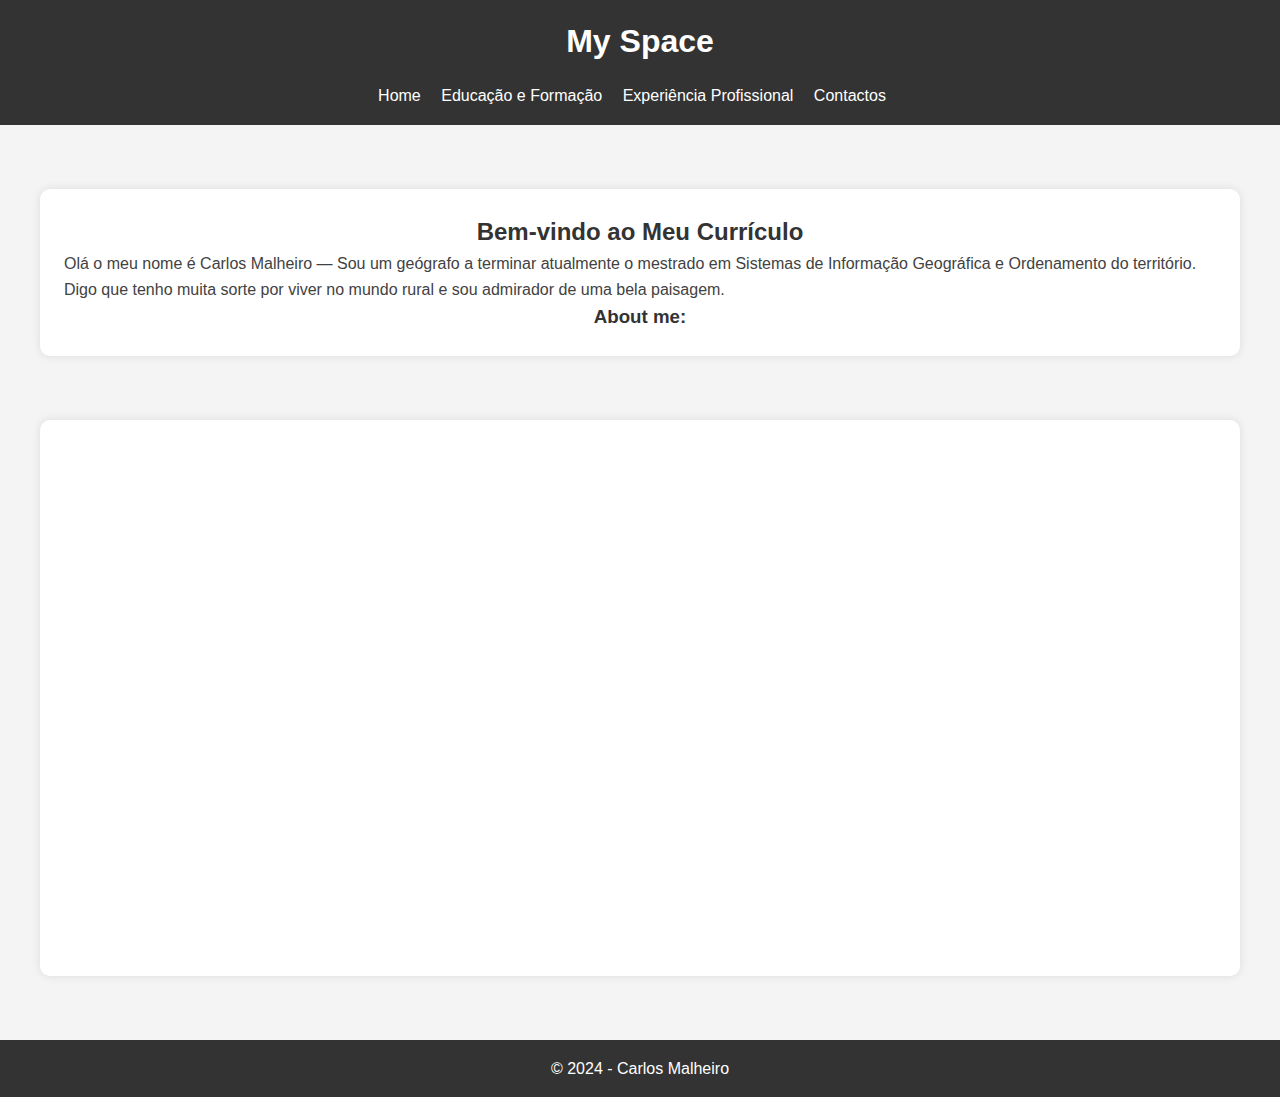
==== index.html @ 9d8168ad "Add files via upload" ====
<!DOCTYPE html>
<html lang="en">
<head>
    <meta charset="UTF-8">
    <meta name="viewport" content="width=device-width, initial-scale=1.0">
    <title>Currículo Vitae</title>
    <link rel="stylesheet" href="estilo.css">
</head>
<body>
    <header>
        <h1>My Space</h1>
        <nav>
            <ul>
                <li><a href="index.html">Home</a></li>
                <li><a href="educacao.html">Educação e Formação</a></li>
                <li><a href="experiencia.html">Experiência Profissional</a></li>
                <li><a href="contactos.html">Contactos</a></li>
            </ul>
        </nav>
    </header>
    
    <main>
        <section>
            <h2>Bem-vindo ao Meu Currículo</h2>
            <p>Olá o meu nome é Carlos Malheiro — Sou um geógrafo a terminar atualmente o mestrado em Sistemas de Informação Geográfica e Ordenamento do território.</p>
            <p>Digo que tenho muita sorte por viver no mundo rural e sou admirador de uma bela paisagem.</p>
            <h3>About me:</h3>
        </section>
    </main>
    <main>
        <iframe src="https://storymaps.arcgis.com/stories/337ad41922b14d6b8fbb41a0cf7aa99f?header" width="100%" height="500px" frameborder="0" allowfullscreen allow="geolocation"></iframe>
    </main>
    <footer>
        <p>&copy; 2024 - Carlos Malheiro</p>
    </footer>
</body>
</html>
---- estilo.css ----
* {
    margin: 0;
    padding: 0;
    box-sizing: border-box;
}

body {
    font-family: Verdana, Geneva, Tahoma, sans-serif;
    line-height: 1.6;
    background-color: #f4f4f4;
    color: #424242;
}

header {
    background: #333;
    color: #fff;
    padding: 1em 0;
    text-align: center;
}

header h1 {
    margin-bottom: 0.5em;
}

nav ul {
    list-style: none;
    padding: 0;
}

nav ul li {
    display: inline;
    margin-right: 1em;
}

nav ul li a {
    color: #fff;
    text-decoration: none;
}

nav ul li a:hover {
    text-decoration: underline;
}

main {
    max-width: 1200px;
    margin: 4em auto;
    padding: 1.5em;
    background: #fff;
    border-radius: 10px;
    box-shadow: 0 0 10px rgba(0, 0, 0, 0.1);
}

h2 {
    color: #333;
    margin-bottom: 0.5;
    text-align: center;
}
h3 {
    color: #333;
    margin-bottom: 0.5;
    text-align: center;
}

footer {
    background: #333;
    color: #fff;
    text-align: center;
    padding: 1em ;
    margin-top: 2em;
}

/* ---- */ 
form {
    display: flex;
    flex-direction: column;
}

label {
    margin-top: 1em;
}

input, textarea {
    padding: 0.5em;
    border: 1px solid #ccc;
    border-radius: 5px;
    width: 100%;
    max-width: 1200px;
}

button {
    margin-top: 1em;
    padding: 0.7em;
    border: none;
    background-color: #333;
    color: #fff;
    border-radius: 5px;
    cursor: pointer;
}

button:hover {
    background-color: #555;
}


ul li a {
    color: #007acc;
    text-decoration: none;
}

ul li a:hover {
    text-decoration: underline;
}
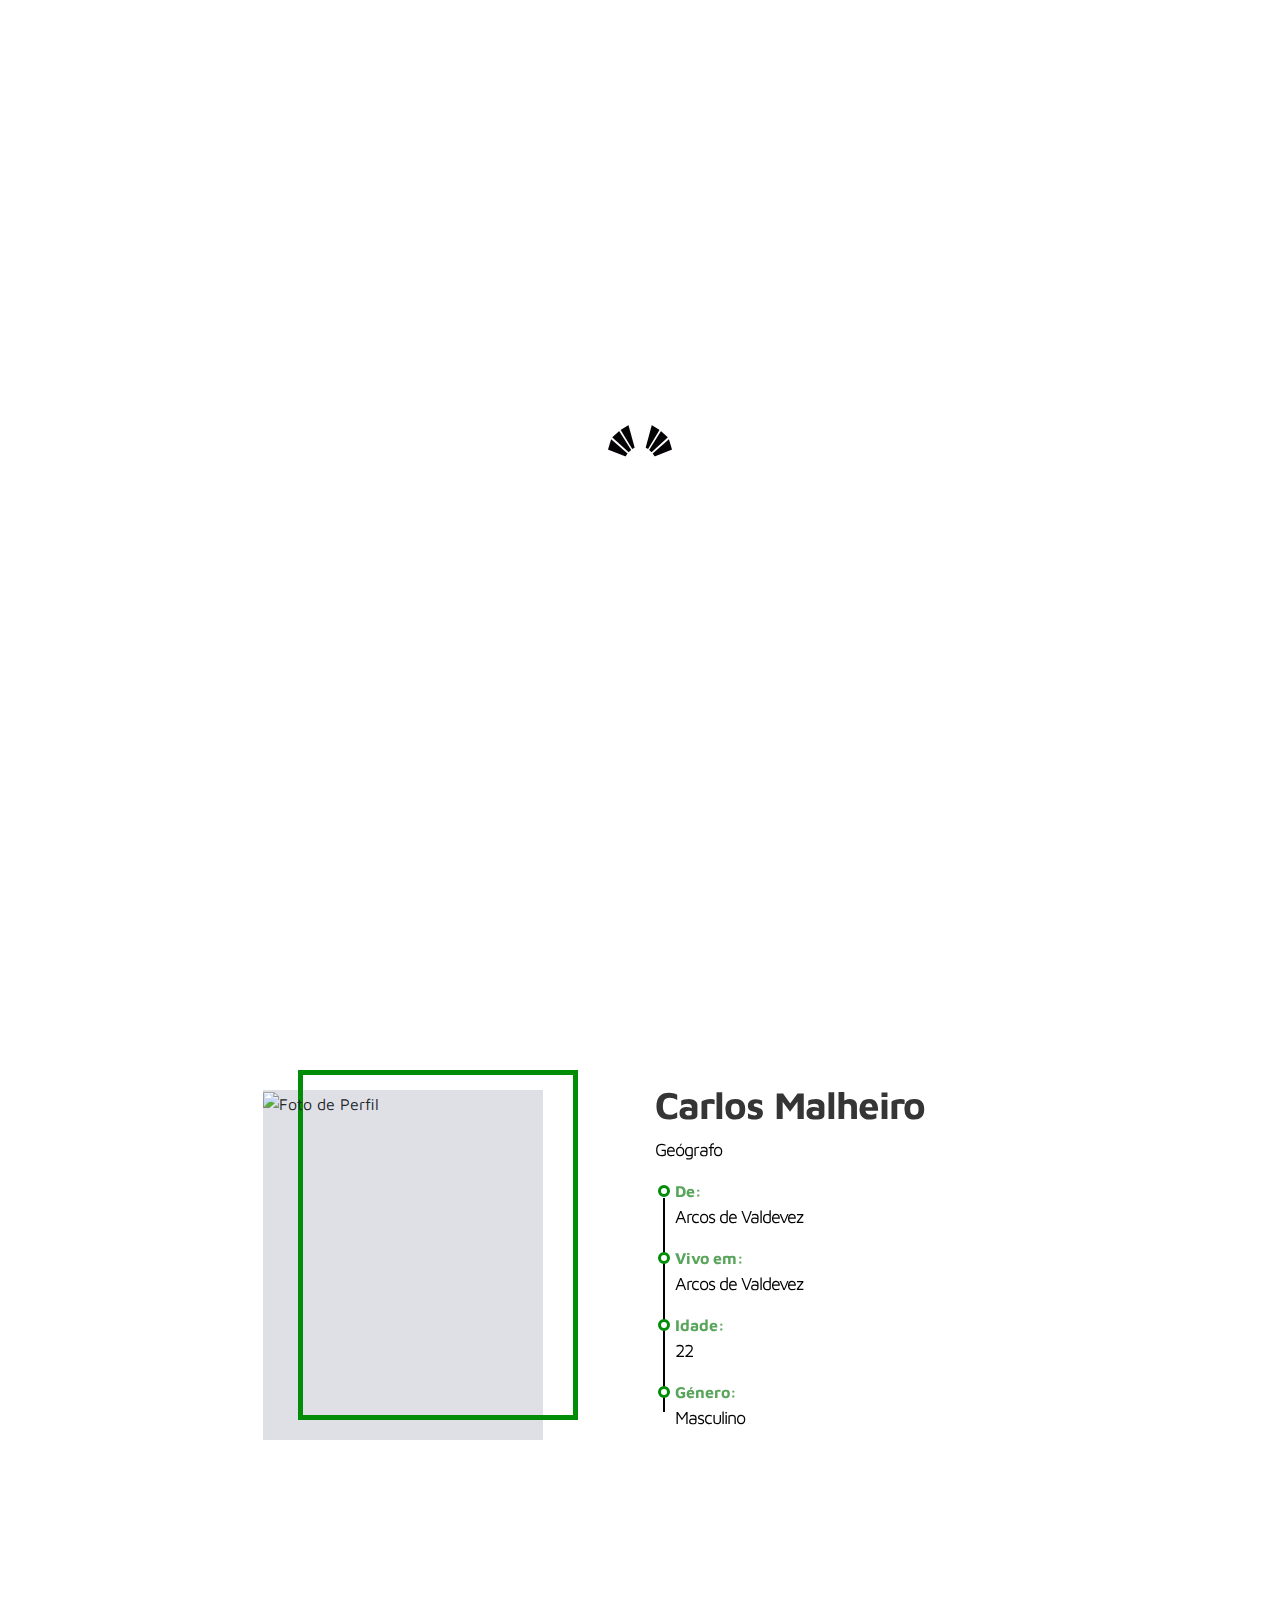
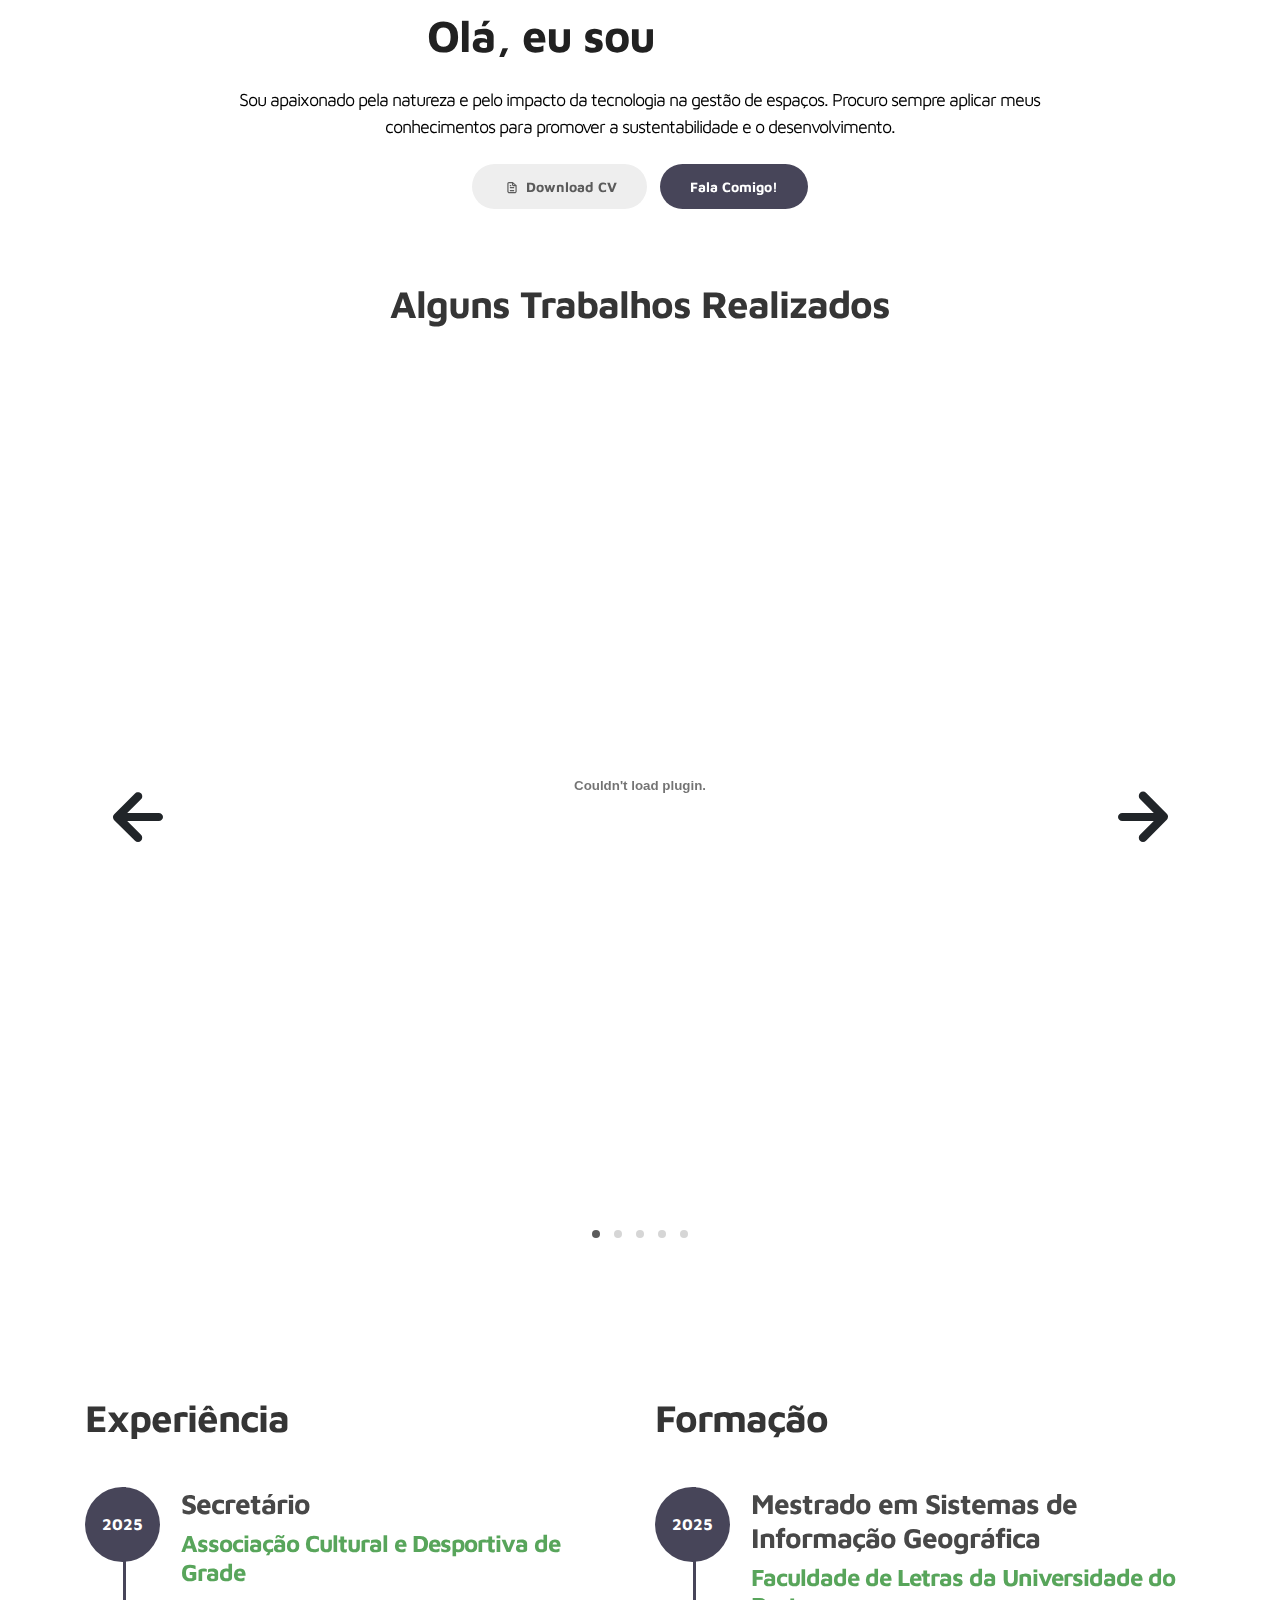
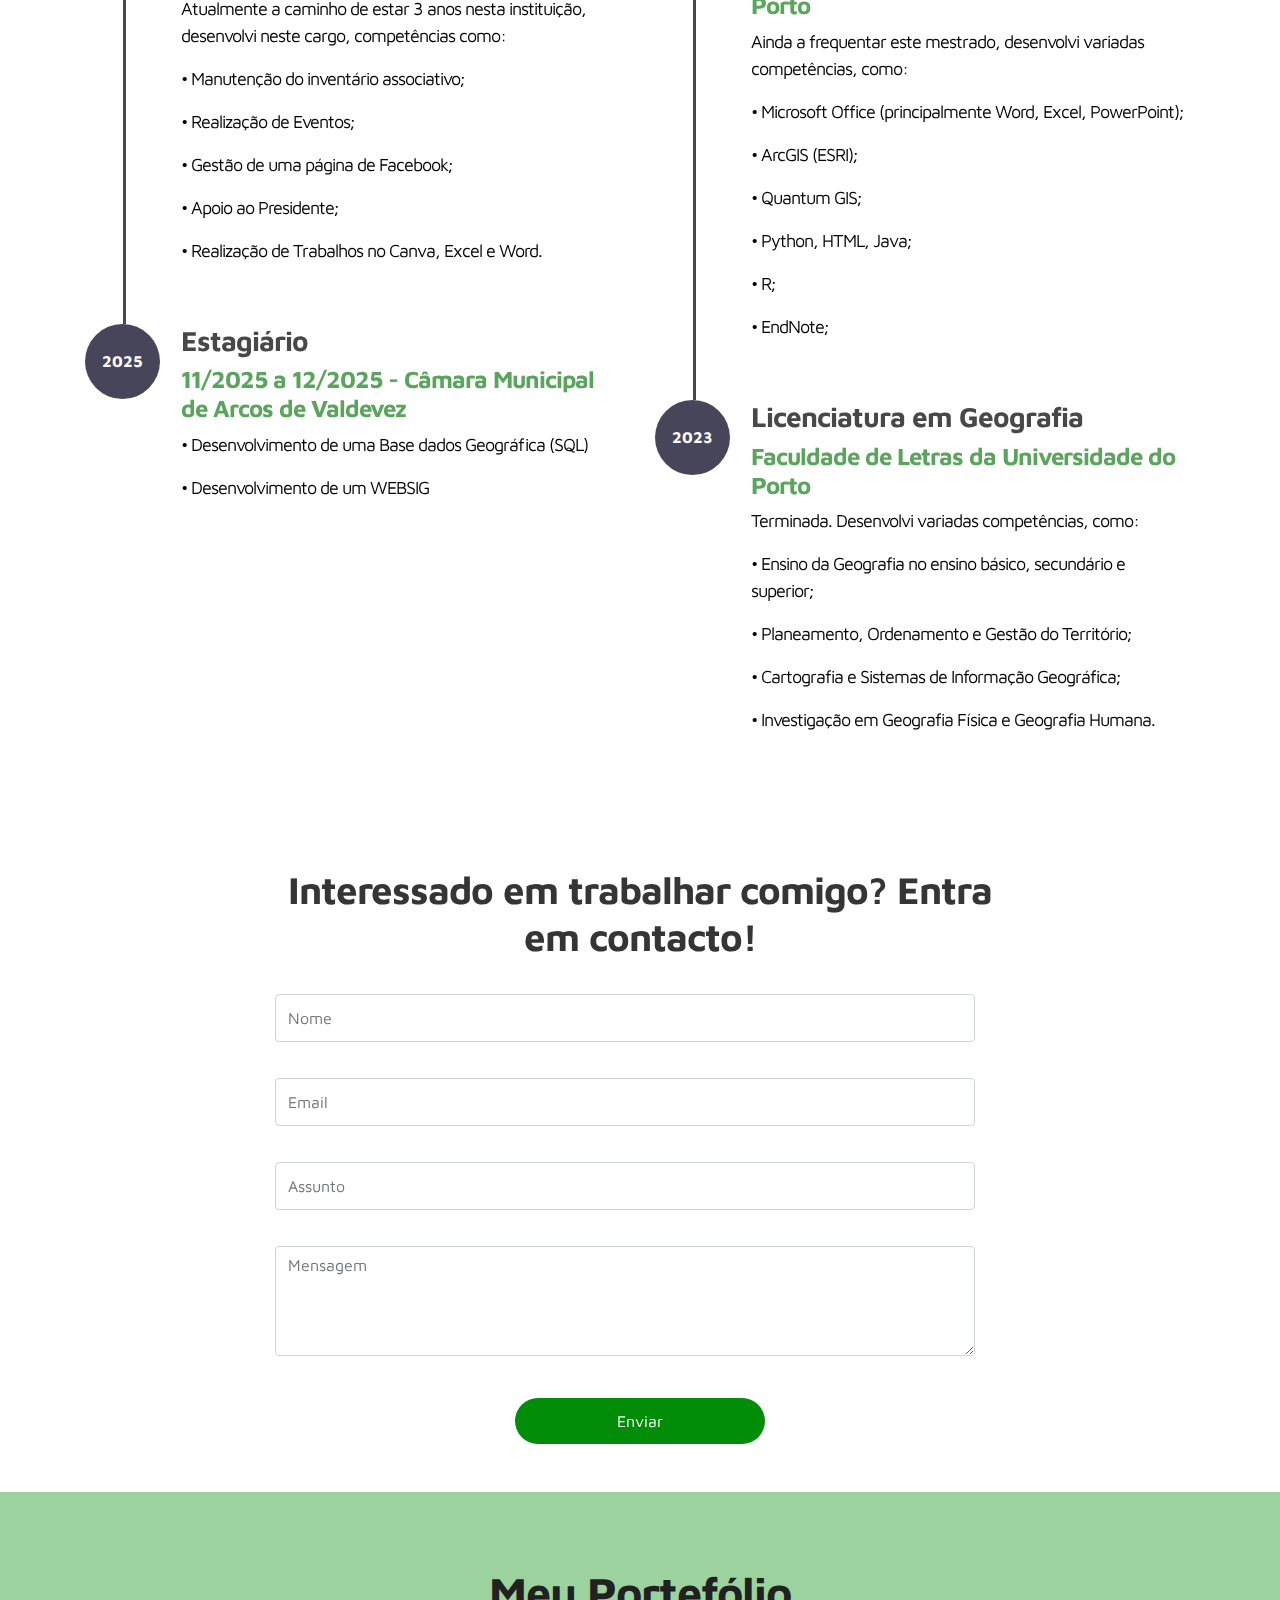
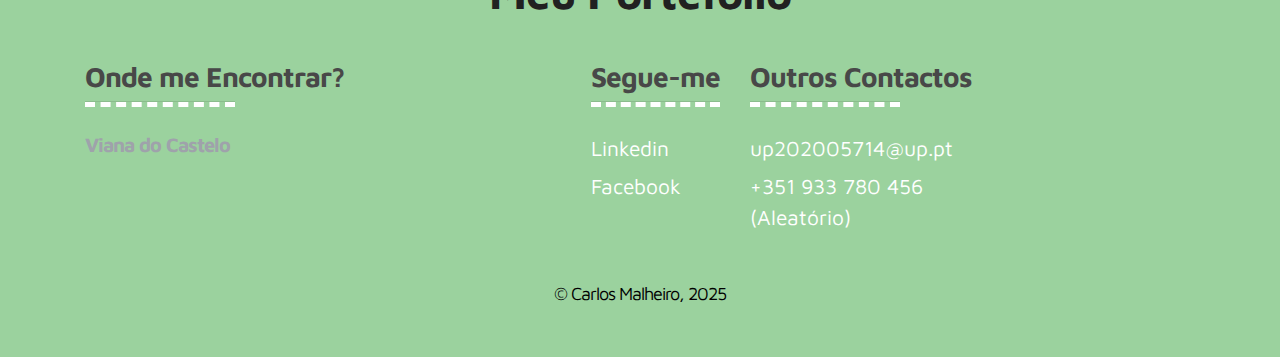
==== commit 20d97cdb: "Add files via upload" ====
--- a/index.html
+++ b/index.html
@@ -1,37 +1,346 @@
-<!DOCTYPE html>
+<!doctype html>
 <html lang="en">
-<head>
-    <meta charset="UTF-8">
-    <meta name="viewport" content="width=device-width, initial-scale=1.0">
-    <title>Currículo Vitae</title>
-    <link rel="stylesheet" href="estilo.css">
-</head>
-<body>
-    <header>
-        <h1>My Space</h1>
-        <nav>
-            <ul>
-                <li><a href="index.html">Home</a></li>
-                <li><a href="educacao.html">Educação e Formação</a></li>
-                <li><a href="experiencia.html">Experiência Profissional</a></li>
-                <li><a href="contactos.html">Contactos</a></li>
-            </ul>
-        </nav>
-    </header>
+  <head>
+    <meta charset="utf-8">
+    <meta name="viewport" content="width=device-width, initial-scale=1, shrink-to-fit=no">
+    <meta name="description" content="">
+    <meta name="author" content="">
+
+    <title>My Portefolio</title>
+
+    <link rel="stylesheet" href="css/bootstrap.min.css">
+    <link rel="stylesheet" href="css/unicons.css">
+    <link rel="stylesheet" href="css/owl.carousel.min.css">
+    <link rel="stylesheet" href="css/owl.theme.default.min.css">
+
+    <!--Principal -->
+    <link rel="stylesheet" href="css/Template.css">
+    <script src="js/page.loader.js"></script>
     
-    <main>
-        <section>
-            <h2>Bem-vindo ao Meu Currículo</h2>
-            <p>Olá o meu nome é Carlos Malheiro — Sou um geógrafo a terminar atualmente o mestrado em Sistemas de Informação Geográfica e Ordenamento do território.</p>
-            <p>Digo que tenho muita sorte por viver no mundo rural e sou admirador de uma bela paisagem.</p>
-            <h3>About me:</h3>
-        </section>
-    </main>
-    <main>
-        <iframe src="https://storymaps.arcgis.com/stories/337ad41922b14d6b8fbb41a0cf7aa99f?header" width="100%" height="500px" frameborder="0" allowfullscreen allow="geolocation"></iframe>
-    </main>
-    <footer>
-        <p>&copy; 2024 - Carlos Malheiro</p>
-    </footer>
-</body>
-</html>
+  </head>
+  
+  <body>
+    <div class="page-loader"></div>
+    <div class="body">
+    <!-- MENU -->
+     <nav class="navbar navbar-expand-sm navbar-light">
+        <div class="container">
+
+            <button class="navbar-toggler" type="button" data-toggle="collapse" data-target="#navbarNav" aria-controls="navbarNav" aria-expanded="false"
+                aria-label="Toggle navigation">
+                <span class="navbar-toggler-icon"></span>
+                <span class="navbar-toggler-icon"></span>
+                <span class="navbar-toggler-icon"></span>
+            </button>
+
+            <div class="collapse navbar-collapse" id="navbarNav">
+                <ul class="navbar-nav mx-auto">
+
+                    <li class="nav-item">
+                        <a href="#home" class="nav-link"><span data-hover="Home">Início</span></a>
+                    </li>
+                    <li class="nav-item">
+                      <a href="#about" class="nav-link"><span data-hover="About Me">Sobre Mim</span></a>
+                  </li>
+                    <li class ="nav-item">
+                      <a href="story.html" class="nav-link"><span data-hover="My story">Minha História</span></a>
+                    </li>
+                    <li class="nav-item">
+                        <a href="#project" class="nav-link"><span data-hover="Projects">Projetos</span></a>
+                    </li>
+                    <li class="nav-item">
+                        <a href="#resume" class="nav-link"><span data-hover="Experience & Skills">Experiência e Educação</span></a>
+                    </li>
+                    <li class="nav-item">
+                        <a href="#contact" class="nav-link"><span data-hover="Contacts">Contactos</span></a>
+                    </li>
+                    <li class="nav-item">
+                      <a href="projeto/projeto.html" class="nav-link"><span data-hover="Main Project">Projeto Principal</span></a>
+                  </li>
+                </ul>
+
+                <ul class="navbar-nav ml-lg-auto">
+                    <div class="ml-lg-4">
+                      <div class="color-mode d-lg-flex justify-content-center align-items-center">
+                        <i class="color-mode-icon"></i>
+                        
+                      </div>
+                    </div>
+                </ul>
+            </div>
+        </div>
+    </nav>
+   <section class="vg-page page-home d-flex align-items-center justify-content-center" id="home" style="background-image: url('images/project/IMG_7563.JPG'); background-size: cover; background-position: center; height: 100vh;">
+      <div class="text-center text-white">
+          <h4 class="fw-light mb-4 wow fadeInUp" style="font-size: 50px; color: #fff;" data-wow-delay="0.4s">Bem-Vindo ao Meu Portefólio</h4>
+              <a href="#about" class="scroll-down">
+                  <i class="ti-mouse text-white"></i>
+                  <span class="text-white"><small-text>Desliza para baixo</small-text></span>
+              </a>
+          </div>
+      </div>
+  
+   </section>  
+    <section class="vg-page page-about full-screen d-flex align-items-center justify-content-center" id="about">
+      <div class="container py-5">
+          <div class="row justify-content-center align-items-center mb-4"> 
+              <div class="col-lg-5 col-md-6 col-12 d-flex align-items-center justify-content-center">
+                  <div class="img-place wow zoomIn">
+                      <img src="images/project/me.jpg" alt="Foto de Perfil" class="img-fluid">
+                  </div>
+              </div>
+              <div class="col-lg-5 col-md-6 col-12 d-flex align-items-center justify-content-start"> 
+                  <div class="caption wow fadeInRight">
+                      <h2>Carlos Malheiro</h2>
+                      <p class="fg-theme fw-medium">Geógrafo</p>
+                      <ul class="theme-list list-unstyled">
+                          <li class="fg-dark"><b>De:</b><p>Arcos de Valdevez</p></li>
+                          <li class="fg-dark"><b>Vivo em:</b> <P>Arcos de Valdevez</P></li>
+                          <li class="fg-dark"><b>Idade:</b> <p>22</p></li>
+                          <li class="fg-dark"><b>Género:</b> <p>Masculino</p></li>
+                      </ul>
+                  </div>
+              </div>
+          </div>
+    </section>
+    <section class="vg-page page-about d-flex align-items-center justify-content-center" id="about">
+          <div class="row justify-content-center text-center mb-4"> 
+              <div class="col-lg-8 col-md-10 col-12">
+                  <div class="about-text">
+                      <h1 class="animated animated-text">
+                          <span class="mr-2">Olá, eu sou</span>
+                          <div class="animated-info">
+                              <span class="animated-item">Geógrafo</span>
+                              <span class="animated-item">Secretário</span>
+                              <span class="animated-item">Aluno MSIGOT</span>
+                          </div>
+                      </h1>
+                      <p>Sou apaixonado pela natureza e pelo impacto da tecnologia na gestão de espaços. Procuro sempre aplicar meus conhecimentos para promover a sustentabilidade e o desenvolvimento.</p>
+                      <div class="custom-btn-group mt-4">
+                          <a href="/pdf/CV - Carlos Malheiro.pdf" class="btn mr-lg-2 custom-btn"><i class='uil uil-file-alt'></i> Download CV</a>
+                          <a href="#contact" class="btn custom-btn custom-btn-bg custom-btn-link">Fala Comigo!</a>
+                      </div>
+                  </div>
+              </div>
+          </div>
+      </div>
+  </section>
+  
+
+    <!-- PROJECTS -->
+    <section class="project py-5" id="project">
+        <div class="container">
+                
+                <div class="row">
+                  <div class="col-lg-11 text-center mx-auto col-12">
+
+                      <div class="col-lg-8 mx-auto">
+                        <h2>Alguns Trabalhos Realizados</h2>
+                      </div>
+
+                      <div class="owl-carousel owl-theme">
+                        <div class="item">
+                          <div class="project-info">
+                            <embed src="/pdf/Poster-IPOT.pdf" type="application/pdf" style="width:100%; height: 100vh">
+                          </div>
+                        </div>
+
+                        <div class="item">
+                          <div class="project-info">
+                            <embed src="/pdf/Relatório-DRAOT.pdf" type="application/pdf" style="width:100%; height: 100vh">
+                            </div>
+                        </div>
+
+                        <div class="item">
+                          <div class="project-info">
+                            <embed src="/pdf/Relatório_SP_Carlos Malheiro.pdf" type="application/pdf" style="width:100%; height: 100vh">
+                            </div>
+                        </div>
+
+                        <div class="item">
+                          <div class="project-info">
+                            <embed src="/pdf/Poster Jornadas.pdf" type="application/pdf" style="width:100%; height: 100vh">
+                            </div>
+                        </div>
+
+                        <div class="item">
+                          <div class="project-info">
+                            <embed src="/pdf/Projeto Final- CSIG.pdf" type="application/pdf" style="width:100%; height: 100vh">
+                            </div>
+                        </div>
+                      </div>
+                  </div>
+                </div>
+        </div>
+    </section>
+
+    <!-- FEATURES -->
+    <section class="resume py-5 d-lg-flex justify-content-center align-items-center" id="resume">
+        <div class="container">
+            <div class="row">
+
+                <div class="col-lg-6 col-12">
+                  <h2 class="mb-4">Experiência</h2>
+
+                    <div class="timeline">
+                        <div class="timeline-wrapper">
+                             <div class="timeline-yr">
+                                  <span>2025</span>
+                             </div>
+                             <div class="timeline-info">
+                                  <h3><span>Secretário</span></h3>
+                                  <H4>Associação Cultural e Desportiva de Grade </H4>
+                                  <p>Atualmente a caminho de estar 3 anos nesta instituição, desenvolvi neste cargo, competências como:</p>
+                                  <ul>
+                                    <li><p>• Manutenção do inventário associativo;</p></li>
+                                    <li><p>• Realização de Eventos;</p></li>
+                                    <li><p>• Gestão de uma página de Facebook;</p></li>
+                                    <li><p>• Apoio ao Presidente;</p></li>
+                                    <li><p>• Realização de Trabalhos no Canva, Excel e Word.</p></li>
+                                 </ul>
+                            </div>
+                        </div>
+
+                        <div class="timeline-wrapper">
+                            <div class="timeline-yr">
+                                <span>2025</span>
+                            </div>
+                            <div class="timeline-info">
+                                <h3><span>Estagiário</span>
+                                  <H4>11/2025 a 12/2025 - Câmara Municipal de Arcos de Valdevez</H4>
+                                <ul>
+                                  <li><p>• Desenvolvimento de uma Base dados Geográﬁca (SQL)</p></li>
+                                  <li><p>• Desenvolvimento de um WEBSIG</p></li>
+                                </ul>
+                            </div>
+                        </div>
+                    </div>
+                </div>
+
+                <div class="col-lg-6 col-12">
+                  <h2 class="mb-4 mobile-mt-2">Formação</h2>
+
+                    <div class="timeline">
+                        <div class="timeline-wrapper">
+                             <div class="timeline-yr">
+                                  <span>2025</span>
+                             </div>
+                             <div class="timeline-info">
+                                  <h3><span>Mestrado em Sistemas de Informação Geográfica</span></h3>
+                                  <H4>Faculdade de Letras da Universidade do Porto</H4>
+                                  <p>Ainda a frequentar este mestrado, desenvolvi variadas competências, como:</p> 
+                                <ul>
+                                  <li><p>• Microsoft Office (principalmente Word, Excel, PowerPoint);</p></li>
+                                  <li><p>• ArcGIS (ESRI);</p></li>
+                                  <li><p>• Quantum GIS;</p></li>
+                                  <li><p>• Python, HTML, Java;</p></li>
+                                  <li><p>• R;</p></li>
+                                  <li><p>• EndNote;</p></li>
+                                </ul>
+                             </div>
+                        </div>
+
+                        <div class="timeline-wrapper">
+                            <div class="timeline-yr">
+                                <span>2023</span>
+                            </div>
+                            <div class="timeline-info">
+                                <h3><span>Licenciatura em Geografia</span></h3>
+                                <H4>Faculdade de Letras da Universidade do Porto</H4>
+                                <p>Terminada. Desenvolvi variadas competências, como:</p>
+                            <ul>
+                                <li><p>• Ensino da Geografia no ensino básico, secundário e superior;</p></li>
+                                <li><p>• Planeamento, Ordenamento e Gestão do Território;</p></li>
+                                <li><p>• Cartografia e Sistemas de Informação Geográfica;</p></li>
+                                <li><p>• Investigação em Geografia Física e Geografia Humana.</p></li>
+                            </ul>
+                          </div>
+                    </div>
+                </div>      
+            </div>
+        </div>
+    </section>
+
+ 
+<section class="contact py-5 d-flex justify-content-center align-items-center" id="contact">
+  <div class="container">
+      <div class="row justify-content-center"> <!-- Centraliza a linha -->
+          <div class="col-lg-8 col-md-10 col-12"> <!-- Define uma largura máxima -->
+              <div class="contact-form text-center"> <!-- Centraliza o texto -->
+                  <h2 class="mb-4">Interessado em trabalhar comigo? Entra em contacto!</h2>
+                  <form action="https://formspree.io/f/xpwzpjpv" method="POST">
+                      <div class="form-group">
+                          <input type="text" class="form-control" name="name" placeholder="Nome" id="name" required>
+                      </div>
+
+                      <div class="form-group">
+                          <input type="email" class="form-control" name="email" placeholder="Email" id="email" required>
+                      </div>
+
+                      <div class="form-group">
+                          <input type="text" class="form-control" name="subject" placeholder="Assunto" id="subject" required>
+                      </div>
+
+                      <div class="form-group">
+                          <textarea name="message" rows="4" class="form-control" id="message" placeholder="Mensagem" required></textarea>
+                      </div>
+
+                          <input type="submit" class="button" value="Enviar">
+                  </form>
+              </div>
+          </div>
+      </div>
+  </div>
+</section>
+  <div class="vg-footer">
+    <h1 class="text-center">Meu Portefólio</h1>
+      <div class="container">
+        <div class="row">
+          <div class="col-lg-4 py-3">
+            <div class="footer-info">
+              <h3>Onde me Encontrar?</h3>
+              <hr class="divider">
+              <h5>Viana do Castelo</h5>
+            </div>
+          </div>
+          <div class="col-md-6 col-lg-3 py-3">
+            <div class="float-lg-right">
+              <h3> Segue-me </h3>
+              <hr class= "divider">
+              <ul class="list-unstyled">
+                <li><a href="https://www.linkedin.com/in/carlos-malheiro-693996153/">Linkedin</a></li>
+                <li><a href="https://www.facebook.com/CMalheiro">Facebook</a></li>
+              </ul>
+            </div>
+          </div>
+          <div class="col-md-6 col-lg-3 py-3">
+            <div class="float-lg-right">
+              <h3>Outros Contactos</h3>
+              <hr class="divider">
+              <ul class="list-unstyled">
+                <li>up202005714@up.pt</li>
+                <li>+351 933 780 456 (Aleatório)</li>
+              </ul>
+            </div>
+          </div>
+        </div>
+           <div class="col-12">
+              <p class="text-center mb-0 mt-4"> &copy; Carlos Malheiro, 2025</p>
+           </div>
+          </div>
+        </div>
+       </div> 
+    </div>
+
+    <script src="js/jquery-3.3.1.min.js"></script>
+    <script src="js/popper.min.js"></script>
+    <script src="js/bootstrap.min.js"></script>
+    <script src="js/Headroom.js"></script>
+    <script src="js/jQuery.headroom.js"></script>
+    <script src="js/owl.carousel.min.js"></script>
+    <script src="js/smoothscroll.js"></script>
+    <script src="js/original.js"></script>
+    
+
+  </body>
+</html>--- a/css/unicons.css
+++ b/css/unicons.css
@@ -0,0 +1,1058 @@
+@font-face {
+  font-family: 'unicons';
+  src: url('../font/unicons.eot?42479262');
+  src: url('../font/unicons.eot?42479262#iefix') format('embedded-opentype'),
+       url('../font/unicons.woff2?42479262') format('woff2'),
+       url('../font/unicons.woff?42479262') format('woff'),
+       url('../font/unicons.ttf?42479262') format('truetype'),
+       url('../font/unicons.svg?42479262#unicons') format('svg');
+  font-weight: normal;
+  font-style: normal;
+}
+/* Chrome hack: SVG is rendered more smooth in Windozze. 100% magic, uncomment if you need it. */
+/* Note, that will break hinting! In other OS-es font will be not as sharp as it could be */
+/*
+@media screen and (-webkit-min-device-pixel-ratio:0) {
+  @font-face {
+    font-family: 'unicons';
+    src: url('../font/unicons.svg?42479262#unicons') format('svg');
+  }
+}
+*/
+ 
+ [class^="uil-"]:before, [class*=" uil-"]:before {
+  font-family: "unicons";
+  font-style: normal;
+  font-weight: normal;
+  speak: none;
+ 
+  display: inline-block;
+  text-decoration: inherit;
+  width: 1em;
+  margin-right: .2em;
+  text-align: center;
+  /* opacity: .8; */
+ 
+  /* For safety - reset parent styles, that can break glyph codes*/
+  font-variant: normal;
+  text-transform: none;
+ 
+  /* fix buttons height, for twitter bootstrap */
+  line-height: 1em;
+ 
+  /* Animation center compensation - margins should be symmetric */
+  /* remove if not needed */
+  margin-left: .2em;
+ 
+  /* you can be more comfortable with increased icons size */
+  /* font-size: 120%; */
+ 
+  /* Font smoothing. That was taken from TWBS */
+  -webkit-font-smoothing: antialiased;
+  -moz-osx-font-smoothing: grayscale;
+ 
+  /* Uncomment for 3D effect */
+  /* text-shadow: 1px 1px 1px rgba(127, 127, 127, 0.3); */
+}
+ 
+.uil-abacus:before { content: '\e800'; } /* '' */
+.uil-accessible-icon-alt:before { content: '\e801'; } /* '' */
+.uil-adjust-alt:before { content: '\e802'; } /* '' */
+.uil-adjust-circle:before { content: '\e803'; } /* '' */
+.uil-adjust-half:before { content: '\e804'; } /* '' */
+.uil-adjust:before { content: '\e805'; } /* '' */
+.uil-airplay:before { content: '\e806'; } /* '' */
+.uil-align-alt:before { content: '\e807'; } /* '' */
+.uil-align-center-alt:before { content: '\e808'; } /* '' */
+.uil-align-center-h:before { content: '\e809'; } /* '' */
+.uil-align-center-justify:before { content: '\e80a'; } /* '' */
+.uil-align-center-v:before { content: '\e80b'; } /* '' */
+.uil-align-center:before { content: '\e80c'; } /* '' */
+.uil-align-justify:before { content: '\e80d'; } /* '' */
+.uil-align-left-justify:before { content: '\e80e'; } /* '' */
+.uil-align-left:before { content: '\e80f'; } /* '' */
+.uil-align-letter-right:before { content: '\e810'; } /* '' */
+.uil-align-right-justify:before { content: '\e811'; } /* '' */
+.uil-align-right:before { content: '\e812'; } /* '' */
+.uil-align:before { content: '\e813'; } /* '' */
+.uil-ambulance:before { content: '\e814'; } /* '' */
+.uil-analysis:before { content: '\e815'; } /* '' */
+.uil-analytics:before { content: '\e816'; } /* '' */
+.uil-anchor:before { content: '\e817'; } /* '' */
+.uil-android-phone-slash:before { content: '\e818'; } /* '' */
+.uil-angle-double-down:before { content: '\e819'; } /* '' */
+.uil-angle-double-left:before { content: '\e81a'; } /* '' */
+.uil-angle-double-right:before { content: '\e81b'; } /* '' */
+.uil-angle-double-up:before { content: '\e81c'; } /* '' */
+.uil-angle-down:before { content: '\e81d'; } /* '' */
+.uil-angle-left:before { content: '\e81e'; } /* '' */
+.uil-angle-right-b:before { content: '\e81f'; } /* '' */
+.uil-angle-right:before { content: '\e820'; } /* '' */
+.uil-angle-up:before { content: '\e821'; } /* '' */
+.uil-annoyed-alt:before { content: '\e822'; } /* '' */
+.uil-annoyed:before { content: '\e823'; } /* '' */
+.uil-apps:before { content: '\e824'; } /* '' */
+.uil-archive-alt:before { content: '\e825'; } /* '' */
+.uil-archive:before { content: '\e826'; } /* '' */
+.uil-arrow-break:before { content: '\e827'; } /* '' */
+.uil-arrow-circle-down:before { content: '\e828'; } /* '' */
+.uil-arrow-circle-left:before { content: '\e829'; } /* '' */
+.uil-arrow-circle-right:before { content: '\e82a'; } /* '' */
+.uil-arrow-circle-up:before { content: '\e82b'; } /* '' */
+.uil-arrow-compress-h:before { content: '\e82c'; } /* '' */
+.uil-arrow-down-left:before { content: '\e82d'; } /* '' */
+.uil-arrow-down-right:before { content: '\e82e'; } /* '' */
+.uil-arrow-down:before { content: '\e82f'; } /* '' */
+.uil-arrow-from-right:before { content: '\e830'; } /* '' */
+.uil-arrow-from-top:before { content: '\e831'; } /* '' */
+.uil-arrow-growth:before { content: '\e832'; } /* '' */
+.uil-arrow-left:before { content: '\e833'; } /* '' */
+.uil-arrow-random:before { content: '\e834'; } /* '' */
+.uil-arrow-resize-diagonal:before { content: '\e835'; } /* '' */
+.uil-arrow-right:before { content: '\e836'; } /* '' */
+.uil-arrow-to-bottom:before { content: '\e837'; } /* '' */
+.uil-arrow-to-right:before { content: '\e838'; } /* '' */
+.uil-arrow-up-left:before { content: '\e839'; } /* '' */
+.uil-arrow-up-right:before { content: '\e83a'; } /* '' */
+.uil-arrow-up:before { content: '\e83b'; } /* '' */
+.uil-arrows-h-alt:before { content: '\e83c'; } /* '' */
+.uil-arrows-h:before { content: '\e83d'; } /* '' */
+.uil-arrows-left-down:before { content: '\e83e'; } /* '' */
+.uil-arrows-maximize:before { content: '\e83f'; } /* '' */
+.uil-arrows-merge:before { content: '\e840'; } /* '' */
+.uil-arrows-resize-h:before { content: '\e841'; } /* '' */
+.uil-arrows-resize-v:before { content: '\e842'; } /* '' */
+.uil-arrows-resize:before { content: '\e843'; } /* '' */
+.uil-arrows-right-down:before { content: '\e844'; } /* '' */
+.uil-arrows-shrink-h:before { content: '\e845'; } /* '' */
+.uil-arrows-shrink-v:before { content: '\e846'; } /* '' */
+.uil-arrows-up-right:before { content: '\e847'; } /* '' */
+.uil-arrows-v-alt:before { content: '\e848'; } /* '' */
+.uil-arrows-v:before { content: '\e849'; } /* '' */
+.uil-at:before { content: '\e84a'; } /* '' */
+.uil-atm-card:before { content: '\e84b'; } /* '' */
+.uil-atom:before { content: '\e84c'; } /* '' */
+.uil-auto-flash:before { content: '\e84d'; } /* '' */
+.uil-award-alt:before { content: '\e84e'; } /* '' */
+.uil-award:before { content: '\e84f'; } /* '' */
+.uil-baby-carriage:before { content: '\e850'; } /* '' */
+.uil-backpack:before { content: '\e851'; } /* '' */
+.uil-backspace:before { content: '\e852'; } /* '' */
+.uil-backward:before { content: '\e853'; } /* '' */
+.uil-bag-alt:before { content: '\e854'; } /* '' */
+.uil-bag-slash:before { content: '\e855'; } /* '' */
+.uil-bag:before { content: '\e856'; } /* '' */
+.uil-ball:before { content: '\e857'; } /* '' */
+.uil-ban:before { content: '\e858'; } /* '' */
+.uil-bars:before { content: '\e859'; } /* '' */
+.uil-basketball-hoop:before { content: '\e85a'; } /* '' */
+.uil-basketball:before { content: '\e85b'; } /* '' */
+.uil-battery-bolt:before { content: '\e85c'; } /* '' */
+.uil-battery-empty:before { content: '\e85d'; } /* '' */
+.uil-bed-double:before { content: '\e85e'; } /* '' */
+.uil-bed:before { content: '\e85f'; } /* '' */
+.uil-bell-school:before { content: '\e860'; } /* '' */
+.uil-bell-slash:before { content: '\e861'; } /* '' */
+.uil-bill:before { content: '\e862'; } /* '' */
+.uil-bitcoin-circle:before { content: '\e863'; } /* '' */
+.uil-bitcoin:before { content: '\e864'; } /* '' */
+.uil-bluetooth-b:before { content: '\e865'; } /* '' */
+.uil-bolt-alt:before { content: '\e866'; } /* '' */
+.uil-bolt-slash:before { content: '\e867'; } /* '' */
+.uil-bolt:before { content: '\e868'; } /* '' */
+.uil-book-alt:before { content: '\e869'; } /* '' */
+.uil-book-medical:before { content: '\e86a'; } /* '' */
+.uil-book-open:before { content: '\e86b'; } /* '' */
+.uil-book-reader:before { content: '\e86c'; } /* '' */
+.uil-book:before { content: '\e86d'; } /* '' */
+.uil-bookmark-full:before { content: '\e86e'; } /* '' */
+.uil-bookmark:before { content: '\e86f'; } /* '' */
+.uil-books:before { content: '\e870'; } /* '' */
+.uil-boombox:before { content: '\e871'; } /* '' */
+.uil-border-alt:before { content: '\e872'; } /* '' */
+.uil-border-bottom:before { content: '\e873'; } /* '' */
+.uil-border-clear:before { content: '\e874'; } /* '' */
+.uil-border-horizontal:before { content: '\e875'; } /* '' */
+.uil-border-inner:before { content: '\e876'; } /* '' */
+.uil-border-left:before { content: '\e877'; } /* '' */
+.uil-border-out:before { content: '\e878'; } /* '' */
+.uil-border-right:before { content: '\e879'; } /* '' */
+.uil-border-top:before { content: '\e87a'; } /* '' */
+.uil-border-vertical:before { content: '\e87b'; } /* '' */
+.uil-box:before { content: '\e87c'; } /* '' */
+.uil-briefcase-alt:before { content: '\e87d'; } /* '' */
+.uil-briefcase:before { content: '\e87e'; } /* '' */
+.uil-bright:before { content: '\e87f'; } /* '' */
+.uil-brightness-empty:before { content: '\e880'; } /* '' */
+.uil-brightness-half:before { content: '\e881'; } /* '' */
+.uil-brightness-low:before { content: '\e882'; } /* '' */
+.uil-brightness-minus:before { content: '\e883'; } /* '' */
+.uil-brightness-plus:before { content: '\e884'; } /* '' */
+.uil-brightness:before { content: '\e885'; } /* '' */
+.uil-bring-bottom:before { content: '\e886'; } /* '' */
+.uil-bring-front:before { content: '\e887'; } /* '' */
+.uil-brush-alt:before { content: '\e888'; } /* '' */
+.uil-bug:before { content: '\e889'; } /* '' */
+.uil-building:before { content: '\e88a'; } /* '' */
+.uil-bullseye:before { content: '\e88b'; } /* '' */
+.uil-bus-alt:before { content: '\e88c'; } /* '' */
+.uil-bus-school:before { content: '\e88d'; } /* '' */
+.uil-bus:before { content: '\e88e'; } /* '' */
+.uil-calcualtor:before { content: '\e88f'; } /* '' */
+.uil-calculator-alt:before { content: '\e890'; } /* '' */
+.uil-calendar-alt:before { content: '\e891'; } /* '' */
+.uil-calendar-slash:before { content: '\e892'; } /* '' */
+.uil-calender:before { content: '\e893'; } /* '' */
+.uil-calling:before { content: '\e894'; } /* '' */
+.uil-camera-plus:before { content: '\e895'; } /* '' */
+.uil-camera-slash:before { content: '\e896'; } /* '' */
+.uil-camera:before { content: '\e897'; } /* '' */
+.uil-cancel:before { content: '\e898'; } /* '' */
+.uil-capsule:before { content: '\e899'; } /* '' */
+.uil-capture:before { content: '\e89a'; } /* '' */
+.uil-car-sideview:before { content: '\e89b'; } /* '' */
+.uil-car-slash:before { content: '\e89c'; } /* '' */
+.uil-car-wash:before { content: '\e89d'; } /* '' */
+.uil-car:before { content: '\e89e'; } /* '' */
+.uil-card-atm:before { content: '\e89f'; } /* '' */
+.uil-caret-right:before { content: '\e8a0'; } /* '' */
+.uil-cart:before { content: '\e8a1'; } /* '' */
+.uil-cell:before { content: '\e8a2'; } /* '' */
+.uil-celsius:before { content: '\e8a3'; } /* '' */
+.uil-chart-bar-alt:before { content: '\e8a4'; } /* '' */
+.uil-chart-bar:before { content: '\e8a5'; } /* '' */
+.uil-chart-down:before { content: '\e8a6'; } /* '' */
+.uil-chart-growth-alt:before { content: '\e8a7'; } /* '' */
+.uil-chart-growth:before { content: '\e8a8'; } /* '' */
+.uil-chart-line:before { content: '\e8a9'; } /* '' */
+.uil-chart-pie-alt:before { content: '\e8aa'; } /* '' */
+.uil-chart-pie:before { content: '\e8ab'; } /* '' */
+.uil-chart:before { content: '\e8ac'; } /* '' */
+.uil-chat-bubble-user:before { content: '\e8ad'; } /* '' */
+.uil-chat-info:before { content: '\e8ae'; } /* '' */
+.uil-chat:before { content: '\e8af'; } /* '' */
+.uil-check-circle:before { content: '\e8b0'; } /* '' */
+.uil-check-square:before { content: '\e8b1'; } /* '' */
+.uil-check:before { content: '\e8b2'; } /* '' */
+.uil-circle-layer:before { content: '\e8b3'; } /* '' */
+.uil-circle:before { content: '\e8b4'; } /* '' */
+.uil-circuit:before { content: '\e8b5'; } /* '' */
+.uil-clapper-board:before { content: '\e8b6'; } /* '' */
+.uil-clipboard-alt:before { content: '\e8b7'; } /* '' */
+.uil-clipboard-blank:before { content: '\e8b8'; } /* '' */
+.uil-clipboard-notes:before { content: '\e8b9'; } /* '' */
+.uil-clipboard:before { content: '\e8ba'; } /* '' */
+.uil-clock-eight:before { content: '\e8bb'; } /* '' */
+.uil-clock-five:before { content: '\e8bc'; } /* '' */
+.uil-clock-nine:before { content: '\e8bd'; } /* '' */
+.uil-clock-seven:before { content: '\e8be'; } /* '' */
+.uil-clock-ten:before { content: '\e8bf'; } /* '' */
+.uil-clock-three:before { content: '\e8c0'; } /* '' */
+.uil-clock-two:before { content: '\e8c1'; } /* '' */
+.uil-clock:before { content: '\e8c2'; } /* '' */
+.uil-closed-captioning:before { content: '\e8c3'; } /* '' */
+.uil-cloud-block:before { content: '\e8c4'; } /* '' */
+.uil-cloud-bookmark:before { content: '\e8c5'; } /* '' */
+.uil-cloud-check:before { content: '\e8c6'; } /* '' */
+.uil-cloud-computing:before { content: '\e8c7'; } /* '' */
+.uil-cloud-data-connection:before { content: '\e8c8'; } /* '' */
+.uil-cloud-database-tree:before { content: '\e8c9'; } /* '' */
+.uil-cloud-download:before { content: '\e8ca'; } /* '' */
+.uil-cloud-drizzle:before { content: '\e8cb'; } /* '' */
+.uil-cloud-exclamation:before { content: '\e8cc'; } /* '' */
+.uil-cloud-hail:before { content: '\e8cd'; } /* '' */
+.uil-cloud-heart:before { content: '\e8ce'; } /* '' */
+.uil-cloud-info:before { content: '\e8cf'; } /* '' */
+.uil-cloud-lock:before { content: '\e8d0'; } /* '' */
+.uil-cloud-meatball:before { content: '\e8d1'; } /* '' */
+.uil-cloud-moon-hail:before { content: '\e8d2'; } /* '' */
+.uil-cloud-moon-meatball:before { content: '\e8d3'; } /* '' */
+.uil-cloud-moon-rain:before { content: '\e8d4'; } /* '' */
+.uil-cloud-moon-showers:before { content: '\e8d5'; } /* '' */
+.uil-cloud-moon:before { content: '\e8d6'; } /* '' */
+.uil-cloud-question:before { content: '\e8d7'; } /* '' */
+.uil-cloud-rain-sun:before { content: '\e8d8'; } /* '' */
+.uil-cloud-rain:before { content: '\e8d9'; } /* '' */
+.uil-cloud-redo:before { content: '\e8da'; } /* '' */
+.uil-cloud-set:before { content: '\e8db'; } /* '' */
+.uil-cloud-share:before { content: '\e8dc'; } /* '' */
+.uil-cloud-shield:before { content: '\e8dd'; } /* '' */
+.uil-cloud-showers-alt:before { content: '\e8de'; } /* '' */
+.uil-cloud-showers-heavy:before { content: '\e8df'; } /* '' */
+.uil-cloud-showers:before { content: '\e8e0'; } /* '' */
+.uil-cloud-slash:before { content: '\e8e1'; } /* '' */
+.uil-cloud-sun-hail:before { content: '\e8e2'; } /* '' */
+.uil-cloud-sun-meatball:before { content: '\e8e3'; } /* '' */
+.uil-cloud-sun-rain-alt:before { content: '\e8e4'; } /* '' */
+.uil-cloud-sun-rain:before { content: '\e8e5'; } /* '' */
+.uil-cloud-sun-tear:before { content: '\e8e6'; } /* '' */
+.uil-cloud-sun:before { content: '\e8e7'; } /* '' */
+.uil-cloud-times:before { content: '\e8e8'; } /* '' */
+.uil-cloud-unlock:before { content: '\e8e9'; } /* '' */
+.uil-cloud-upload:before { content: '\e8ea'; } /* '' */
+.uil-cloud-wifi:before { content: '\e8eb'; } /* '' */
+.uil-cloud-wind:before { content: '\e8ec'; } /* '' */
+.uil-cloud:before { content: '\e8ed'; } /* '' */
+.uil-clouds:before { content: '\e8ee'; } /* '' */
+.uil-club:before { content: '\e8ef'; } /* '' */
+.uil-code:before { content: '\e8f0'; } /* '' */
+.uil-coffee:before { content: '\e8f1'; } /* '' */
+.uil-cog:before { content: '\e8f2'; } /* '' */
+.uil-coins:before { content: '\e8f3'; } /* '' */
+.uil-columns:before { content: '\e8f4'; } /* '' */
+.uil-comment-alt-block:before { content: '\e8f5'; } /* '' */
+.uil-comment-alt-chart-lines:before { content: '\e8f6'; } /* '' */
+.uil-comment-alt-check:before { content: '\e8f7'; } /* '' */
+.uil-comment-alt-dots:before { content: '\e8f8'; } /* '' */
+.uil-comment-alt-download:before { content: '\e8f9'; } /* '' */
+.uil-comment-alt-edit:before { content: '\e8fa'; } /* '' */
+.uil-comment-alt-exclamation:before { content: '\e8fb'; } /* '' */
+.uil-comment-alt-heart:before { content: '\e8fc'; } /* '' */
+.uil-comment-alt-image:before { content: '\e8fd'; } /* '' */
+.uil-comment-alt-info:before { content: '\e8fe'; } /* '' */
+.uil-comment-alt-lines:before { content: '\e8ff'; } /* '' */
+.uil-comment-alt-lock:before { content: '\e900'; } /* '' */
+.uil-comment-alt-medical:before { content: '\e901'; } /* '' */
+.uil-comment-alt-message:before { content: '\e902'; } /* '' */
+.uil-comment-alt-notes:before { content: '\e903'; } /* '' */
+.uil-comment-alt-plus:before { content: '\e904'; } /* '' */
+.uil-comment-alt-question:before { content: '\e905'; } /* '' */
+.uil-comment-alt-redo:before { content: '\e906'; } /* '' */
+.uil-comment-alt-search:before { content: '\e907'; } /* '' */
+.uil-comment-alt-share:before { content: '\e908'; } /* '' */
+.uil-comment-alt-shield:before { content: '\e909'; } /* '' */
+.uil-comment-alt-upload:before { content: '\e90a'; } /* '' */
+.uil-comment-alt-verify:before { content: '\e90b'; } /* '' */
+.uil-comment-alt:before { content: '\e90c'; } /* '' */
+.uil-comment-block:before { content: '\e90d'; } /* '' */
+.uil-comment-chart-line:before { content: '\e90e'; } /* '' */
+.uil-comment-check:before { content: '\e90f'; } /* '' */
+.uil-comment-dots:before { content: '\e910'; } /* '' */
+.uil-comment-download:before { content: '\e911'; } /* '' */
+.uil-comment-edit:before { content: '\e912'; } /* '' */
+.uil-comment-exclamation:before { content: '\e913'; } /* '' */
+.uil-comment-heart:before { content: '\e914'; } /* '' */
+.uil-comment-image:before { content: '\e915'; } /* '' */
+.uil-comment-info-alt:before { content: '\e916'; } /* '' */
+.uil-comment-info:before { content: '\e917'; } /* '' */
+.uil-comment-lines:before { content: '\e918'; } /* '' */
+.uil-comment-lock:before { content: '\e919'; } /* '' */
+.uil-comment-medical:before { content: '\e91a'; } /* '' */
+.uil-comment-message:before { content: '\e91b'; } /* '' */
+.uil-comment-notes:before { content: '\e91c'; } /* '' */
+.uil-comment-plus:before { content: '\e91d'; } /* '' */
+.uil-comment-question:before { content: '\e91e'; } /* '' */
+.uil-comment-redo:before { content: '\e91f'; } /* '' */
+.uil-comment-search:before { content: '\e920'; } /* '' */
+.uil-comment-share:before { content: '\e921'; } /* '' */
+.uil-comment-shield:before { content: '\e922'; } /* '' */
+.uil-comment-slash:before { content: '\e923'; } /* '' */
+.uil-comment-upload:before { content: '\e924'; } /* '' */
+.uil-comment-verify:before { content: '\e925'; } /* '' */
+.uil-comment:before { content: '\e926'; } /* '' */
+.uil-comments-alt:before { content: '\e927'; } /* '' */
+.uil-comments:before { content: '\e928'; } /* '' */
+.uil-commnet-alt-slash:before { content: '\e929'; } /* '' */
+.uil-compact-disc:before { content: '\e92a'; } /* '' */
+.uil-compass:before { content: '\e92b'; } /* '' */
+.uil-compress-alt-left:before { content: '\e92c'; } /* '' */
+.uil-compress-alt:before { content: '\e92d'; } /* '' */
+.uil-compress-arrows:before { content: '\e92e'; } /* '' */
+.uil-compress-lines:before { content: '\e92f'; } /* '' */
+.uil-compress-point:before { content: '\e930'; } /* '' */
+.uil-compress-v:before { content: '\e931'; } /* '' */
+.uil-compress:before { content: '\e932'; } /* '' */
+.uil-computer-mouse:before { content: '\e933'; } /* '' */
+.uil-confused:before { content: '\e934'; } /* '' */
+.uil-constructor:before { content: '\e935'; } /* '' */
+.uil-copy-alt:before { content: '\e936'; } /* '' */
+.uil-copy-landscape:before { content: '\e937'; } /* '' */
+.uil-copy:before { content: '\e938'; } /* '' */
+.uil-copyright:before { content: '\e939'; } /* '' */
+.uil-corner-down-left:before { content: '\e93a'; } /* '' */
+.uil-corner-down-right-alt:before { content: '\e93b'; } /* '' */
+.uil-corner-down-right:before { content: '\e93c'; } /* '' */
+.uil-corner-left-down:before { content: '\e93d'; } /* '' */
+.uil-corner-right-down:before { content: '\e93e'; } /* '' */
+.uil-corner-up-left-alt:before { content: '\e93f'; } /* '' */
+.uil-corner-up-left:before { content: '\e940'; } /* '' */
+.uil-corner-up-right-alt:before { content: '\e941'; } /* '' */
+.uil-corner-up-right:before { content: '\e942'; } /* '' */
+.uil-creative-commons-pd-alt:before { content: '\e943'; } /* '' */
+.uil-creative-commons-pd:before { content: '\e944'; } /* '' */
+.uil-crockery:before { content: '\e945'; } /* '' */
+.uil-crop-alt-rotate-left:before { content: '\e946'; } /* '' */
+.uil-crop-alt-rotate-right:before { content: '\e947'; } /* '' */
+.uil-crop-alt:before { content: '\e948'; } /* '' */
+.uil-crosshair-alt:before { content: '\e949'; } /* '' */
+.uil-crosshair:before { content: '\e94a'; } /* '' */
+.uil-crosshairs:before { content: '\e94b'; } /* '' */
+.uil-cube:before { content: '\e94c'; } /* '' */
+.uil-data-sharing:before { content: '\e94d'; } /* '' */
+.uil-database-alt:before { content: '\e94e'; } /* '' */
+.uil-database:before { content: '\e94f'; } /* '' */
+.uil-desert:before { content: '\e950'; } /* '' */
+.uil-desktop-alt-slash:before { content: '\e951'; } /* '' */
+.uil-desktop-alt:before { content: '\e952'; } /* '' */
+.uil-desktop-cloud-alt:before { content: '\e953'; } /* '' */
+.uil-desktop-slash:before { content: '\e954'; } /* '' */
+.uil-desktop:before { content: '\e955'; } /* '' */
+.uil-dialpad-alt:before { content: '\e956'; } /* '' */
+.uil-dialpad:before { content: '\e957'; } /* '' */
+.uil-diamond:before { content: '\e958'; } /* '' */
+.uil-diary-alt:before { content: '\e959'; } /* '' */
+.uil-diary:before { content: '\e95a'; } /* '' */
+.uil-dice-five:before { content: '\e95b'; } /* '' */
+.uil-dice-four:before { content: '\e95c'; } /* '' */
+.uil-dice-one:before { content: '\e95d'; } /* '' */
+.uil-dice-six:before { content: '\e95e'; } /* '' */
+.uil-dice-three:before { content: '\e95f'; } /* '' */
+.uil-dice-two:before { content: '\e960'; } /* '' */
+.uil-direction:before { content: '\e961'; } /* '' */
+.uil-directions:before { content: '\e962'; } /* '' */
+.uil-dizzy-meh:before { content: '\e963'; } /* '' */
+.uil-dna:before { content: '\e964'; } /* '' */
+.uil-document-layout-center:before { content: '\e965'; } /* '' */
+.uil-document-layout-left:before { content: '\e966'; } /* '' */
+.uil-document-layout-right:before { content: '\e967'; } /* '' */
+.uil-document:before { content: '\e968'; } /* '' */
+.uil-dollar-alt:before { content: '\e969'; } /* '' */
+.uil-dollar-sign-alt:before { content: '\e96a'; } /* '' */
+.uil-dollar-sign:before { content: '\e96b'; } /* '' */
+.uil-down-arrow:before { content: '\e96c'; } /* '' */
+.uil-download-alt:before { content: '\e96d'; } /* '' */
+.uil-dribbble:before { content: '\e96e'; } /* '' */
+.uil-drill:before { content: '\e96f'; } /* '' */
+.uil-dropbox:before { content: '\e970'; } /* '' */
+.uil-dumbbell:before { content: '\e971'; } /* '' */
+.uil-edit-alt:before { content: '\e972'; } /* '' */
+.uil-edit:before { content: '\e973'; } /* '' */
+.uil-ellipsis-h:before { content: '\e974'; } /* '' */
+.uil-ellipsis-v:before { content: '\e975'; } /* '' */
+.uil-emoji:before { content: '\e976'; } /* '' */
+.uil-enter:before { content: '\e977'; } /* '' */
+.uil-entry:before { content: '\e978'; } /* '' */
+.uil-envelope-add:before { content: '\e979'; } /* '' */
+.uil-envelope-alt:before { content: '\e97a'; } /* '' */
+.uil-envelope-block:before { content: '\e97b'; } /* '' */
+.uil-envelope-bookmark:before { content: '\e97c'; } /* '' */
+.uil-envelope-check:before { content: '\e97d'; } /* '' */
+.uil-envelope-download-alt:before { content: '\e97e'; } /* '' */
+.uil-envelope-download:before { content: '\e97f'; } /* '' */
+.uil-envelope-edit:before { content: '\e980'; } /* '' */
+.uil-envelope-exclamation:before { content: '\e981'; } /* '' */
+.uil-envelope-heart:before { content: '\e982'; } /* '' */
+.uil-envelope-info:before { content: '\e983'; } /* '' */
+.uil-envelope-lock:before { content: '\e984'; } /* '' */
+.uil-envelope-minus:before { content: '\e985'; } /* '' */
+.uil-envelope-open:before { content: '\e986'; } /* '' */
+.uil-envelope-question:before { content: '\e987'; } /* '' */
+.uil-envelope-receive:before { content: '\e988'; } /* '' */
+.uil-envelope-redo:before { content: '\e989'; } /* '' */
+.uil-envelope-search:before { content: '\e98a'; } /* '' */
+.uil-envelope-send:before { content: '\e98b'; } /* '' */
+.uil-envelope-share:before { content: '\e98c'; } /* '' */
+.uil-envelope-shield:before { content: '\e98d'; } /* '' */
+.uil-envelope-star:before { content: '\e98e'; } /* '' */
+.uil-envelope-times:before { content: '\e98f'; } /* '' */
+.uil-envelope-upload-alt:before { content: '\e990'; } /* '' */
+.uil-envelope-upload:before { content: '\e991'; } /* '' */
+.uil-envelope:before { content: '\e992'; } /* '' */
+.uil-envelopes:before { content: '\e993'; } /* '' */
+.uil-equal-circle:before { content: '\e994'; } /* '' */
+.uil-euro-circle:before { content: '\e995'; } /* '' */
+.uil-euro:before { content: '\e996'; } /* '' */
+.uil-exchange-alt:before { content: '\e997'; } /* '' */
+.uil-exchange:before { content: '\e998'; } /* '' */
+.uil-exclamation-circle:before { content: '\e999'; } /* '' */
+.uil-exclamation-octagon:before { content: '\e99a'; } /* '' */
+.uil-exclamation-triangle:before { content: '\e99b'; } /* '' */
+.uil-exclude:before { content: '\e99c'; } /* '' */
+.uil-exit:before { content: '\e99d'; } /* '' */
+.uil-expand-alt:before { content: '\e99e'; } /* '' */
+.uil-expand-arrows-alt:before { content: '\e99f'; } /* '' */
+.uil-expand-arrows:before { content: '\e9a0'; } /* '' */
+.uil-expand-from-corner:before { content: '\e9a1'; } /* '' */
+.uil-expand-left:before { content: '\e9a2'; } /* '' */
+.uil-export:before { content: '\e9a3'; } /* '' */
+.uil-exposure-alt:before { content: '\e9a4'; } /* '' */
+.uil-exposure-increase:before { content: '\e9a5'; } /* '' */
+.uil-external-link-alt:before { content: '\e9a6'; } /* '' */
+.uil-eye-slash:before { content: '\e9a7'; } /* '' */
+.uil-eye:before { content: '\e9a8'; } /* '' */
+.uil-facebook:before { content: '\e9a9'; } /* '' */
+.uil-fahrenheit:before { content: '\e9aa'; } /* '' */
+.uil-fast-mail-alt:before { content: '\e9ab'; } /* '' */
+.uil-fast-mail:before { content: '\e9ac'; } /* '' */
+.uil-favorite:before { content: '\e9ad'; } /* '' */
+.uil-feedback:before { content: '\e9ae'; } /* '' */
+.uil-file-alt:before { content: '\e9af'; } /* '' */
+.uil-file-blank:before { content: '\e9b0'; } /* '' */
+.uil-file-block-alt:before { content: '\e9b1'; } /* '' */
+.uil-file-bookmark-alt:before { content: '\e9b2'; } /* '' */
+.uil-file-check-alt:before { content: '\e9b3'; } /* '' */
+.uil-file-check:before { content: '\e9b4'; } /* '' */
+.uil-file-contract-dollar:before { content: '\e9b5'; } /* '' */
+.uil-file-copy-alt:before { content: '\e9b6'; } /* '' */
+.uil-file-download-alt:before { content: '\e9b7'; } /* '' */
+.uil-file-download:before { content: '\e9b8'; } /* '' */
+.uil-file-edit-alt:before { content: '\e9b9'; } /* '' */
+.uil-file-exclamation-alt:before { content: '\e9ba'; } /* '' */
+.uil-file-exclamation:before { content: '\e9bb'; } /* '' */
+.uil-file-heart:before { content: '\e9bc'; } /* '' */
+.uil-file-info-alt:before { content: '\e9bd'; } /* '' */
+.uil-file-landscape-alt:before { content: '\e9be'; } /* '' */
+.uil-file-landscape:before { content: '\e9bf'; } /* '' */
+.uil-file-lanscape-slash:before { content: '\e9c0'; } /* '' */
+.uil-file-lock-alt:before { content: '\e9c1'; } /* '' */
+.uil-file-medical-alt:before { content: '\e9c2'; } /* '' */
+.uil-file-medical:before { content: '\e9c3'; } /* '' */
+.uil-file-minus-alt:before { content: '\e9c4'; } /* '' */
+.uil-file-minus:before { content: '\e9c5'; } /* '' */
+.uil-file-network:before { content: '\e9c6'; } /* '' */
+.uil-file-plus-alt:before { content: '\e9c7'; } /* '' */
+.uil-file-plus:before { content: '\e9c8'; } /* '' */
+.uil-file-question-alt:before { content: '\e9c9'; } /* '' */
+.uil-file-question:before { content: '\e9ca'; } /* '' */
+.uil-file-redo-alt:before { content: '\e9cb'; } /* '' */
+.uil-file-search-alt:before { content: '\e9cc'; } /* '' */
+.uil-file-share-alt:before { content: '\e9cd'; } /* '' */
+.uil-file-shield-alt:before { content: '\e9ce'; } /* '' */
+.uil-file-slash:before { content: '\e9cf'; } /* '' */
+.uil-file-times-alt:before { content: '\e9d0'; } /* '' */
+.uil-file-times:before { content: '\e9d1'; } /* '' */
+.uil-file-upload-alt:before { content: '\e9d2'; } /* '' */
+.uil-file-upload:before { content: '\e9d3'; } /* '' */
+.uil-file:before { content: '\e9d4'; } /* '' */
+.uil-files-landscapes-alt:before { content: '\e9d5'; } /* '' */
+.uil-files-landscapes:before { content: '\e9d6'; } /* '' */
+.uil-film:before { content: '\e9d7'; } /* '' */
+.uil-filter-slash:before { content: '\e9d8'; } /* '' */
+.uil-filter:before { content: '\e9d9'; } /* '' */
+.uil-flask-potion:before { content: '\e9da'; } /* '' */
+.uil-flask:before { content: '\e9db'; } /* '' */
+.uil-flip-h-alt:before { content: '\e9dc'; } /* '' */
+.uil-flip-h:before { content: '\e9dd'; } /* '' */
+.uil-flip-v-alt:before { content: '\e9de'; } /* '' */
+.uil-flip-v:before { content: '\e9df'; } /* '' */
+.uil-flower:before { content: '\e9e0'; } /* '' */
+.uil-focus-add:before { content: '\e9e1'; } /* '' */
+.uil-focus-target:before { content: '\e9e2'; } /* '' */
+.uil-focus:before { content: '\e9e3'; } /* '' */
+.uil-folder-check:before { content: '\e9e4'; } /* '' */
+.uil-folder-download:before { content: '\e9e5'; } /* '' */
+.uil-folder-exclamation:before { content: '\e9e6'; } /* '' */
+.uil-folder-heart:before { content: '\e9e7'; } /* '' */
+.uil-folder-info:before { content: '\e9e8'; } /* '' */
+.uil-folder-lock:before { content: '\e9e9'; } /* '' */
+.uil-folder-medical:before { content: '\e9ea'; } /* '' */
+.uil-folder-minus:before { content: '\e9eb'; } /* '' */
+.uil-folder-network:before { content: '\e9ec'; } /* '' */
+.uil-folder-plus:before { content: '\e9ed'; } /* '' */
+.uil-folder-question:before { content: '\e9ee'; } /* '' */
+.uil-folder-slash:before { content: '\e9ef'; } /* '' */
+.uil-folder-times:before { content: '\e9f0'; } /* '' */
+.uil-folder-upload:before { content: '\e9f1'; } /* '' */
+.uil-folder:before { content: '\e9f2'; } /* '' */
+.uil-food:before { content: '\e9f3'; } /* '' */
+.uil-football-american:before { content: '\e9f4'; } /* '' */
+.uil-football-ball:before { content: '\e9f5'; } /* '' */
+.uil-football:before { content: '\e9f6'; } /* '' */
+.uil-forecastcloud-moon-tear:before { content: '\e9f7'; } /* '' */
+.uil-forwaded-call:before { content: '\e9f8'; } /* '' */
+.uil-forward:before { content: '\e9f9'; } /* '' */
+.uil-frown:before { content: '\e9fa'; } /* '' */
+.uil-game-structure:before { content: '\e9fb'; } /* '' */
+.uil-game:before { content: '\e9fc'; } /* '' */
+.uil-gift:before { content: '\e9fd'; } /* '' */
+.uil-glass-martini-alt-slash:before { content: '\e9fe'; } /* '' */
+.uil-glass-martini-alt:before { content: '\e9ff'; } /* '' */
+.uil-glass-martini:before { content: '\ea00'; } /* '' */
+.uil-glass-tea:before { content: '\ea01'; } /* '' */
+.uil-glass:before { content: '\ea02'; } /* '' */
+.uil-globe:before { content: '\ea03'; } /* '' */
+.uil-gold:before { content: '\ea04'; } /* '' */
+.uil-google-drive:before { content: '\ea05'; } /* '' */
+.uil-graduation-hat:before { content: '\ea06'; } /* '' */
+.uil-graph-bar:before { content: '\ea07'; } /* '' */
+.uil-grid:before { content: '\ea08'; } /* '' */
+.uil-grids:before { content: '\ea09'; } /* '' */
+.uil-grin-tongue-wink-alt:before { content: '\ea0a'; } /* '' */
+.uil-grin-tongue-wink:before { content: '\ea0b'; } /* '' */
+.uil-grin:before { content: '\ea0c'; } /* '' */
+.uil-grip-horizontal-line:before { content: '\ea0d'; } /* '' */
+.uil-hdd:before { content: '\ea0e'; } /* '' */
+.uil-headphones-alt:before { content: '\ea0f'; } /* '' */
+.uil-headphones:before { content: '\ea10'; } /* '' */
+.uil-heart-alt:before { content: '\ea11'; } /* '' */
+.uil-heart-medical:before { content: '\ea12'; } /* '' */
+.uil-heart-rate:before { content: '\ea13'; } /* '' */
+.uil-heart-sign:before { content: '\ea14'; } /* '' */
+.uil-heart:before { content: '\ea15'; } /* '' */
+.uil-heartbeat:before { content: '\ea16'; } /* '' */
+.uil-history-alt:before { content: '\ea17'; } /* '' */
+.uil-history:before { content: '\ea18'; } /* '' */
+.uil-home-alt:before { content: '\ea19'; } /* '' */
+.uil-home:before { content: '\ea1a'; } /* '' */
+.uil-horizontal-align-center:before { content: '\ea1b'; } /* '' */
+.uil-horizontal-align-left:before { content: '\ea1c'; } /* '' */
+.uil-horizontal-align-right:before { content: '\ea1d'; } /* '' */
+.uil-horizontal-distribution-center:before { content: '\ea1e'; } /* '' */
+.uil-horizontal-distribution-left:before { content: '\ea1f'; } /* '' */
+.uil-horizontal-distribution-right:before { content: '\ea20'; } /* '' */
+.uil-hunting:before { content: '\ea21'; } /* '' */
+.uil-image-alt-slash:before { content: '\ea22'; } /* '' */
+.uil-image-block:before { content: '\ea23'; } /* '' */
+.uil-image-broken:before { content: '\ea24'; } /* '' */
+.uil-image-check:before { content: '\ea25'; } /* '' */
+.uil-image-download:before { content: '\ea26'; } /* '' */
+.uil-image-edit:before { content: '\ea27'; } /* '' */
+.uil-image-lock:before { content: '\ea28'; } /* '' */
+.uil-image-minus:before { content: '\ea29'; } /* '' */
+.uil-image-plus:before { content: '\ea2a'; } /* '' */
+.uil-image-question:before { content: '\ea2b'; } /* '' */
+.uil-image-redo:before { content: '\ea2c'; } /* '' */
+.uil-image-resize-landscape:before { content: '\ea2d'; } /* '' */
+.uil-image-resize-square:before { content: '\ea2e'; } /* '' */
+.uil-image-search:before { content: '\ea2f'; } /* '' */
+.uil-image-share:before { content: '\ea30'; } /* '' */
+.uil-image-shield:before { content: '\ea31'; } /* '' */
+.uil-image-slash:before { content: '\ea32'; } /* '' */
+.uil-image-times:before { content: '\ea33'; } /* '' */
+.uil-image-upload:before { content: '\ea34'; } /* '' */
+.uil-image-v:before { content: '\ea35'; } /* '' */
+.uil-image:before { content: '\ea36'; } /* '' */
+.uil-images:before { content: '\ea37'; } /* '' */
+.uil-incoming-call:before { content: '\ea38'; } /* '' */
+.uil-info-circle:before { content: '\ea39'; } /* '' */
+.uil-instagram:before { content: '\ea3a'; } /* '' */
+.uil-invoice:before { content: '\ea3b'; } /* '' */
+.uil-jackhammer:before { content: '\ea3c'; } /* '' */
+.uil-kayak:before { content: '\ea3d'; } /* '' */
+.uil-key-skeleton-alt:before { content: '\ea3e'; } /* '' */
+.uil-key-skeleton:before { content: '\ea3f'; } /* '' */
+.uil-keyboard-alt:before { content: '\ea40'; } /* '' */
+.uil-keyboard-hide:before { content: '\ea41'; } /* '' */
+.uil-keyboard-show:before { content: '\ea42'; } /* '' */
+.uil-keyboard:before { content: '\ea43'; } /* '' */
+.uil-keyhole-circle:before { content: '\ea44'; } /* '' */
+.uil-keyhole-square-full:before { content: '\ea45'; } /* '' */
+.uil-keyhole-square:before { content: '\ea46'; } /* '' */
+.uil-kid:before { content: '\ea47'; } /* '' */
+.uil-label-alt:before { content: '\ea48'; } /* '' */
+.uil-label:before { content: '\ea49'; } /* '' */
+.uil-lamp:before { content: '\ea4a'; } /* '' */
+.uil-laptop-cloud:before { content: '\ea4b'; } /* '' */
+.uil-laptop:before { content: '\ea4c'; } /* '' */
+.uil-laughing:before { content: '\ea4d'; } /* '' */
+.uil-layer-group-slash:before { content: '\ea4e'; } /* '' */
+.uil-layer-group:before { content: '\ea4f'; } /* '' */
+.uil-layers-alt:before { content: '\ea50'; } /* '' */
+.uil-layers-slash:before { content: '\ea51'; } /* '' */
+.uil-layers:before { content: '\ea52'; } /* '' */
+.uil-left-arrow-from-left:before { content: '\ea53'; } /* '' */
+.uil-left-arrow-to-left:before { content: '\ea54'; } /* '' */
+.uil-left-indent-alt:before { content: '\ea55'; } /* '' */
+.uil-left-indent:before { content: '\ea56'; } /* '' */
+.uil-life-ring:before { content: '\ea57'; } /* '' */
+.uil-lightbulb-alt:before { content: '\ea58'; } /* '' */
+.uil-lightbulb:before { content: '\ea59'; } /* '' */
+.uil-line-alt:before { content: '\ea5a'; } /* '' */
+.uil-line-spacing:before { content: '\ea5b'; } /* '' */
+.uil-link-alt:before { content: '\ea5c'; } /* '' */
+.uil-link-broken:before { content: '\ea5d'; } /* '' */
+.uil-link-h:before { content: '\ea5e'; } /* '' */
+.uil-link:before { content: '\ea5f'; } /* '' */
+.uil-list-ui-alt:before { content: '\ea60'; } /* '' */
+.uil-list-ul:before { content: '\ea61'; } /* '' */
+.uil-location-arrow-alt:before { content: '\ea62'; } /* '' */
+.uil-location-arrow:before { content: '\ea63'; } /* '' */
+.uil-location-pin-alt:before { content: '\ea64'; } /* '' */
+.uil-location-point:before { content: '\ea65'; } /* '' */
+.uil-location:before { content: '\ea66'; } /* '' */
+.uil-lock-access:before { content: '\ea67'; } /* '' */
+.uil-lock-alt:before { content: '\ea68'; } /* '' */
+.uil-lock-open-alt:before { content: '\ea69'; } /* '' */
+.uil-lock-slash:before { content: '\ea6a'; } /* '' */
+.uil-lock:before { content: '\ea6b'; } /* '' */
+.uil-mailbox-alt:before { content: '\ea6c'; } /* '' */
+.uil-mailbox:before { content: '\ea6d'; } /* '' */
+.uil-map-marker-alt:before { content: '\ea6e'; } /* '' */
+.uil-map-marker-edit:before { content: '\ea6f'; } /* '' */
+.uil-map-marker-info:before { content: '\ea70'; } /* '' */
+.uil-map-marker-minus:before { content: '\ea71'; } /* '' */
+.uil-map-marker-plus:before { content: '\ea72'; } /* '' */
+.uil-map-marker-question:before { content: '\ea73'; } /* '' */
+.uil-map-marker-shield:before { content: '\ea74'; } /* '' */
+.uil-map-marker-slash:before { content: '\ea75'; } /* '' */
+.uil-map-marker:before { content: '\ea76'; } /* '' */
+.uil-map-pin-alt:before { content: '\ea77'; } /* '' */
+.uil-map-pin:before { content: '\ea78'; } /* '' */
+.uil-map:before { content: '\ea79'; } /* '' */
+.uil-mars:before { content: '\ea7a'; } /* '' */
+.uil-maximize-left:before { content: '\ea7b'; } /* '' */
+.uil-medal:before { content: '\ea7c'; } /* '' */
+.uil-medical-drip:before { content: '\ea7d'; } /* '' */
+.uil-medical-square-full:before { content: '\ea7e'; } /* '' */
+.uil-medical-square:before { content: '\ea7f'; } /* '' */
+.uil-medical:before { content: '\ea80'; } /* '' */
+.uil-medkit:before { content: '\ea81'; } /* '' */
+.uil-meeting-board:before { content: '\ea82'; } /* '' */
+.uil-meh-alt:before { content: '\ea83'; } /* '' */
+.uil-meh-closed-eye:before { content: '\ea84'; } /* '' */
+.uil-meh:before { content: '\ea85'; } /* '' */
+.uil-message:before { content: '\ea86'; } /* '' */
+.uil-microphone-slash:before { content: '\ea87'; } /* '' */
+.uil-microphone:before { content: '\ea88'; } /* '' */
+.uil-minus-circle:before { content: '\ea89'; } /* '' */
+.uil-minus-path:before { content: '\ea8a'; } /* '' */
+.uil-minus-square-full:before { content: '\ea8b'; } /* '' */
+.uil-minus-square:before { content: '\ea8c'; } /* '' */
+.uil-minus:before { content: '\ea8d'; } /* '' */
+.uil-missed-call:before { content: '\ea8e'; } /* '' */
+.uil-mobey-bill-slash:before { content: '\ea8f'; } /* '' */
+.uil-mobile-android-alt:before { content: '\ea90'; } /* '' */
+.uil-mobile-android:before { content: '\ea91'; } /* '' */
+.uil-mobile-vibrate:before { content: '\ea92'; } /* '' */
+.uil-modem:before { content: '\ea93'; } /* '' */
+.uil-money-bill-stack:before { content: '\ea94'; } /* '' */
+.uil-money-bill:before { content: '\ea95'; } /* '' */
+.uil-money-insert:before { content: '\ea96'; } /* '' */
+.uil-money-stack:before { content: '\ea97'; } /* '' */
+.uil-money-withdraw:before { content: '\ea98'; } /* '' */
+.uil-money-withdrawal:before { content: '\ea99'; } /* '' */
+.uil-moneybag-alt:before { content: '\ea9a'; } /* '' */
+.uil-moneybag:before { content: '\ea9b'; } /* '' */
+.uil-monitor-heart-rate:before { content: '\ea9c'; } /* '' */
+.uil-monitor:before { content: '\ea9d'; } /* '' */
+.uil-moon-eclipse:before { content: '\ea9e'; } /* '' */
+.uil-moon:before { content: '\ea9f'; } /* '' */
+.uil-moonset:before { content: '\eaa0'; } /* '' */
+.uil-mountains-sun:before { content: '\eaa1'; } /* '' */
+.uil-mountains:before { content: '\eaa2'; } /* '' */
+.uil-mouse-alt:before { content: '\eaa3'; } /* '' */
+.uil-mouse:before { content: '\eaa4'; } /* '' */
+.uil-multiply:before { content: '\eaa5'; } /* '' */
+.uil-music-note:before { content: '\eaa6'; } /* '' */
+.uil-music-tune-slash:before { content: '\eaa7'; } /* '' */
+.uil-music:before { content: '\eaa8'; } /* '' */
+.uil-n-a:before { content: '\eaa9'; } /* '' */
+.uil-navigator:before { content: '\eaaa'; } /* '' */
+.uil-nerd:before { content: '\eaab'; } /* '' */
+.uil-newspaper:before { content: '\eaac'; } /* '' */
+.uil-ninja:before { content: '\eaad'; } /* '' */
+.uil-no-entry:before { content: '\eaae'; } /* '' */
+.uil-notebooks:before { content: '\eaaf'; } /* '' */
+.uil-notes:before { content: '\eab0'; } /* '' */
+.uil-object-group:before { content: '\eab1'; } /* '' */
+.uil-object-ungroup:before { content: '\eab2'; } /* '' */
+.uil-octagon:before { content: '\eab3'; } /* '' */
+.uil-outgoing-call:before { content: '\eab4'; } /* '' */
+.uil-package:before { content: '\eab5'; } /* '' */
+.uil-padlock:before { content: '\eab6'; } /* '' */
+.uil-paint-tool:before { content: '\eab7'; } /* '' */
+.uil-panorama-h-alt:before { content: '\eab8'; } /* '' */
+.uil-panorama-h:before { content: '\eab9'; } /* '' */
+.uil-panorama-v:before { content: '\eaba'; } /* '' */
+.uil-paperclip:before { content: '\eabb'; } /* '' */
+.uil-paragraph:before { content: '\eabc'; } /* '' */
+.uil-parcel:before { content: '\eabd'; } /* '' */
+.uil-parking-square:before { content: '\eabe'; } /* '' */
+.uil-pathfinder-unite:before { content: '\eabf'; } /* '' */
+.uil-pathfinder:before { content: '\eac0'; } /* '' */
+.uil-pause-circle:before { content: '\eac1'; } /* '' */
+.uil-pause:before { content: '\eac2'; } /* '' */
+.uil-pen:before { content: '\eac3'; } /* '' */
+.uil-pentagon:before { content: '\eac4'; } /* '' */
+.uil-phone-alt:before { content: '\eac5'; } /* '' */
+.uil-phone-pause:before { content: '\eac6'; } /* '' */
+.uil-phone-slash:before { content: '\eac7'; } /* '' */
+.uil-phone-times:before { content: '\eac8'; } /* '' */
+.uil-phone-volume:before { content: '\eac9'; } /* '' */
+.uil-phone:before { content: '\eaca'; } /* '' */
+.uil-picture:before { content: '\eacb'; } /* '' */
+.uil-plane-arrival:before { content: '\eacc'; } /* '' */
+.uil-plane-departure:before { content: '\eacd'; } /* '' */
+.uil-plane-fly:before { content: '\eace'; } /* '' */
+.uil-plane:before { content: '\eacf'; } /* '' */
+.uil-play-circle:before { content: '\ead0'; } /* '' */
+.uil-play:before { content: '\ead1'; } /* '' */
+.uil-plug:before { content: '\ead2'; } /* '' */
+.uil-plus-circle:before { content: '\ead3'; } /* '' */
+.uil-plus-square:before { content: '\ead4'; } /* '' */
+.uil-plus:before { content: '\ead5'; } /* '' */
+.uil-podium:before { content: '\ead6'; } /* '' */
+.uil-polygon:before { content: '\ead7'; } /* '' */
+.uil-post-stamp:before { content: '\ead8'; } /* '' */
+.uil-postcard:before { content: '\ead9'; } /* '' */
+.uil-pound-circle:before { content: '\eada'; } /* '' */
+.uil-pound:before { content: '\eadb'; } /* '' */
+.uil-power:before { content: '\eadc'; } /* '' */
+.uil-prescription-bottle:before { content: '\eadd'; } /* '' */
+.uil-presentation-check:before { content: '\eade'; } /* '' */
+.uil-presentation-edit:before { content: '\eadf'; } /* '' */
+.uil-presentation-line:before { content: '\eae0'; } /* '' */
+.uil-presentation-lines-alt:before { content: '\eae1'; } /* '' */
+.uil-presentation-minus:before { content: '\eae2'; } /* '' */
+.uil-presentation-play:before { content: '\eae3'; } /* '' */
+.uil-presentation-plus:before { content: '\eae4'; } /* '' */
+.uil-presentation-times:before { content: '\eae5'; } /* '' */
+.uil-presentation:before { content: '\eae6'; } /* '' */
+.uil-previous:before { content: '\eae7'; } /* '' */
+.uil-pricetag-alt:before { content: '\eae8'; } /* '' */
+.uil-print-slash:before { content: '\eae9'; } /* '' */
+.uil-print:before { content: '\eaea'; } /* '' */
+.uil-processor:before { content: '\eaeb'; } /* '' */
+.uil-pump:before { content: '\eaec'; } /* '' */
+.uil-puzzle-piece:before { content: '\eaed'; } /* '' */
+.uil-question-circle:before { content: '\eaee'; } /* '' */
+.uil-rainbow:before { content: '\eaef'; } /* '' */
+.uil-raindrops-alt:before { content: '\eaf0'; } /* '' */
+.uil-raindrops:before { content: '\eaf1'; } /* '' */
+.uil-receipt-alt:before { content: '\eaf2'; } /* '' */
+.uil-receipt:before { content: '\eaf3'; } /* '' */
+.uil-record-audio:before { content: '\eaf4'; } /* '' */
+.uil-redo:before { content: '\eaf5'; } /* '' */
+.uil-refresh:before { content: '\eaf6'; } /* '' */
+.uil-registered:before { content: '\eaf7'; } /* '' */
+.uil-repeat:before { content: '\eaf8'; } /* '' */
+.uil-restaurant:before { content: '\eaf9'; } /* '' */
+.uil-right-indent-alt:before { content: '\eafa'; } /* '' */
+.uil-rope-way:before { content: '\eafb'; } /* '' */
+.uil-rotate-360:before { content: '\eafc'; } /* '' */
+.uil-rss-alt:before { content: '\eafd'; } /* '' */
+.uil-rss-interface:before { content: '\eafe'; } /* '' */
+.uil-rss:before { content: '\eaff'; } /* '' */
+.uil-ruler-combined:before { content: '\eb00'; } /* '' */
+.uil-ruler:before { content: '\eb01'; } /* '' */
+.uil-sad-cry:before { content: '\eb02'; } /* '' */
+.uil-sad-crying:before { content: '\eb03'; } /* '' */
+.uil-sad-dizzy:before { content: '\eb04'; } /* '' */
+.uil-sad-squint:before { content: '\eb05'; } /* '' */
+.uil-sad:before { content: '\eb06'; } /* '' */
+.uil-scaling-left:before { content: '\eb07'; } /* '' */
+.uil-scaling-right:before { content: '\eb08'; } /* '' */
+.uil-scenery:before { content: '\eb09'; } /* '' */
+.uil-schedule:before { content: '\eb0a'; } /* '' */
+.uil-science:before { content: '\eb0b'; } /* '' */
+.uil-screw:before { content: '\eb0c'; } /* '' */
+.uil-scroll-h:before { content: '\eb0d'; } /* '' */
+.uil-scroll:before { content: '\eb0e'; } /* '' */
+.uil-search-alt:before { content: '\eb0f'; } /* '' */
+.uil-search-minus:before { content: '\eb10'; } /* '' */
+.uil-search-plus:before { content: '\eb11'; } /* '' */
+.uil-search:before { content: '\eb12'; } /* '' */
+.uil-server-alt:before { content: '\eb13'; } /* '' */
+.uil-server-connection:before { content: '\eb14'; } /* '' */
+.uil-server-network-alt:before { content: '\eb15'; } /* '' */
+.uil-server-network:before { content: '\eb16'; } /* '' */
+.uil-server:before { content: '\eb17'; } /* '' */
+.uil-servers:before { content: '\eb18'; } /* '' */
+.uil-servicemark:before { content: '\eb19'; } /* '' */
+.uil-share-alt:before { content: '\eb1a'; } /* '' */
+.uil-shield-check:before { content: '\eb1b'; } /* '' */
+.uil-shield-exclamation:before { content: '\eb1c'; } /* '' */
+.uil-shield-question:before { content: '\eb1d'; } /* '' */
+.uil-shield-slash:before { content: '\eb1e'; } /* '' */
+.uil-shield:before { content: '\eb1f'; } /* '' */
+.uil-ship:before { content: '\eb20'; } /* '' */
+.uil-shop:before { content: '\eb21'; } /* '' */
+.uil-shopping-basket:before { content: '\eb22'; } /* '' */
+.uil-shopping-cart-alt:before { content: '\eb23'; } /* '' */
+.uil-shopping-trolley:before { content: '\eb24'; } /* '' */
+.uil-shovel:before { content: '\eb25'; } /* '' */
+.uil-shrink:before { content: '\eb26'; } /* '' */
+.uil-shuffle:before { content: '\eb27'; } /* '' */
+.uil-shutter-alt:before { content: '\eb28'; } /* '' */
+.uil-shutter:before { content: '\eb29'; } /* '' */
+.uil-sick:before { content: '\eb2a'; } /* '' */
+.uil-sign-alt:before { content: '\eb2b'; } /* '' */
+.uil-sign-in-alt:before { content: '\eb2c'; } /* '' */
+.uil-sign-left:before { content: '\eb2d'; } /* '' */
+.uil-sign-out-alt:before { content: '\eb2e'; } /* '' */
+.uil-sign-right:before { content: '\eb2f'; } /* '' */
+.uil-signal-alt-3:before { content: '\eb30'; } /* '' */
+.uil-signal-alt:before { content: '\eb31'; } /* '' */
+.uil-signal:before { content: '\eb32'; } /* '' */
+.uil-silence:before { content: '\eb33'; } /* '' */
+.uil-silent-squint:before { content: '\eb34'; } /* '' */
+.uil-sim-card:before { content: '\eb35'; } /* '' */
+.uil-sitemap:before { content: '\eb36'; } /* '' */
+.uil-skip-forward-alt:before { content: '\eb37'; } /* '' */
+.uil-skip-forward-circle:before { content: '\eb38'; } /* '' */
+.uil-skip-forward:before { content: '\eb39'; } /* '' */
+.uil-sliders-v-alt:before { content: '\eb3a'; } /* '' */
+.uil-sliders-v:before { content: '\eb3b'; } /* '' */
+.uil-smile-beam:before { content: '\eb3c'; } /* '' */
+.uil-smile-dizzy:before { content: '\eb3d'; } /* '' */
+.uil-smile-squint-wink-alt:before { content: '\eb3e'; } /* '' */
+.uil-smile-squint-wink:before { content: '\eb3f'; } /* '' */
+.uil-smile-wink-alt:before { content: '\eb40'; } /* '' */
+.uil-smile-wink:before { content: '\eb41'; } /* '' */
+.uil-smile:before { content: '\eb42'; } /* '' */
+.uil-snow-flake:before { content: '\eb43'; } /* '' */
+.uil-snowflake-alt:before { content: '\eb44'; } /* '' */
+.uil-snowflake:before { content: '\eb45'; } /* '' */
+.uil-sort-amount-down:before { content: '\eb46'; } /* '' */
+.uil-sort-amount-up:before { content: '\eb47'; } /* '' */
+.uil-sort:before { content: '\eb48'; } /* '' */
+.uil-sorting:before { content: '\eb49'; } /* '' */
+.uil-space-key:before { content: '\eb4a'; } /* '' */
+.uil-spade:before { content: '\eb4b'; } /* '' */
+.uil-sperms:before { content: '\eb4c'; } /* '' */
+.uil-spin:before { content: '\eb4d'; } /* '' */
+.uil-sport:before { content: '\eb4e'; } /* '' */
+.uil-square-full:before { content: '\eb4f'; } /* '' */
+.uil-square-shape:before { content: '\eb50'; } /* '' */
+.uil-square:before { content: '\eb51'; } /* '' */
+.uil-squint:before { content: '\eb52'; } /* '' */
+.uil-star-half-alt:before { content: '\eb53'; } /* '' */
+.uil-star:before { content: '\eb54'; } /* '' */
+.uil-step-backward-alt:before { content: '\eb55'; } /* '' */
+.uil-step-backward-circle:before { content: '\eb56'; } /* '' */
+.uil-step-backward:before { content: '\eb57'; } /* '' */
+.uil-step-forward:before { content: '\eb58'; } /* '' */
+.uil-stop-circle:before { content: '\eb59'; } /* '' */
+.uil-stopwatch-slash:before { content: '\eb5a'; } /* '' */
+.uil-stopwatch:before { content: '\eb5b'; } /* '' */
+.uil-store-alt:before { content: '\eb5c'; } /* '' */
+.uil-store:before { content: '\eb5d'; } /* '' */
+.uil-streering:before { content: '\eb5e'; } /* '' */
+.uil-stretcher:before { content: '\eb5f'; } /* '' */
+.uil-subject:before { content: '\eb60'; } /* '' */
+.uil-subway-alt:before { content: '\eb61'; } /* '' */
+.uil-subway:before { content: '\eb62'; } /* '' */
+.uil-suitcase-alt:before { content: '\eb63'; } /* '' */
+.uil-suitcase:before { content: '\eb64'; } /* '' */
+.uil-sun:before { content: '\eb65'; } /* '' */
+.uil-sunset:before { content: '\eb66'; } /* '' */
+.uil-surprise:before { content: '\eb67'; } /* '' */
+.uil-swatchbook:before { content: '\eb68'; } /* '' */
+.uil-swimmer:before { content: '\eb69'; } /* '' */
+.uil-symbol:before { content: '\eb6a'; } /* '' */
+.uil-sync-exclamation:before { content: '\eb6b'; } /* '' */
+.uil-sync-slash:before { content: '\eb6c'; } /* '' */
+.uil-sync:before { content: '\eb6d'; } /* '' */
+.uil-syringe:before { content: '\eb6e'; } /* '' */
+.uil-table:before { content: '\eb6f'; } /* '' */
+.uil-tablet:before { content: '\eb70'; } /* '' */
+.uil-tablets:before { content: '\eb71'; } /* '' */
+.uil-tachometer-fast:before { content: '\eb72'; } /* '' */
+.uil-tag-alt:before { content: '\eb73'; } /* '' */
+.uil-tag:before { content: '\eb74'; } /* '' */
+.uil-tape:before { content: '\eb75'; } /* '' */
+.uil-taxi:before { content: '\eb76'; } /* '' */
+.uil-tear:before { content: '\eb77'; } /* '' */
+.uil-technology:before { content: '\eb78'; } /* '' */
+.uil-telescope:before { content: '\eb79'; } /* '' */
+.uil-temperature-empty:before { content: '\eb7a'; } /* '' */
+.uil-temperature-half:before { content: '\eb7b'; } /* '' */
+.uil-temperature-minus:before { content: '\eb7c'; } /* '' */
+.uil-temperature-plus:before { content: '\eb7d'; } /* '' */
+.uil-temperature-quarter:before { content: '\eb7e'; } /* '' */
+.uil-temperature-three-quarter:before { content: '\eb7f'; } /* '' */
+.uil-temperature:before { content: '\eb80'; } /* '' */
+.uil-text:before { content: '\eb81'; } /* '' */
+.uil-th-large:before { content: '\eb82'; } /* '' */
+.uil-th-slash:before { content: '\eb83'; } /* '' */
+.uil-th:before { content: '\eb84'; } /* '' */
+.uil-thermometer:before { content: '\eb85'; } /* '' */
+.uil-thumbs-down:before { content: '\eb86'; } /* '' */
+.uil-thumbs-up:before { content: '\eb87'; } /* '' */
+.uil-thunderstorm-moon:before { content: '\eb88'; } /* '' */
+.uil-thunderstorm-sun:before { content: '\eb89'; } /* '' */
+.uil-thunderstorm:before { content: '\eb8a'; } /* '' */
+.uil-ticket:before { content: '\eb8b'; } /* '' */
+.uil-times-circle:before { content: '\eb8c'; } /* '' */
+.uil-times-square:before { content: '\eb8d'; } /* '' */
+.uil-times:before { content: '\eb8e'; } /* '' */
+.uil-toggle-off:before { content: '\eb8f'; } /* '' */
+.uil-toggle-on:before { content: '\eb90'; } /* '' */
+.uil-top-arrow-from-top:before { content: '\eb91'; } /* '' */
+.uil-top-arrow-to-top:before { content: '\eb92'; } /* '' */
+.uil-tornado:before { content: '\eb93'; } /* '' */
+.uil-trademark-circle:before { content: '\eb94'; } /* '' */
+.uil-trademark:before { content: '\eb95'; } /* '' */
+.uil-traffic-barrier:before { content: '\eb96'; } /* '' */
+.uil-trash-alt:before { content: '\eb97'; } /* '' */
+.uil-trash:before { content: '\eb98'; } /* '' */
+.uil-trees:before { content: '\eb99'; } /* '' */
+.uil-triangle:before { content: '\eb9a'; } /* '' */
+.uil-trophy:before { content: '\eb9b'; } /* '' */
+.uil-trowel:before { content: '\eb9c'; } /* '' */
+.uil-truck-case:before { content: '\eb9d'; } /* '' */
+.uil-truck-loading:before { content: '\eb9e'; } /* '' */
+.uil-truck:before { content: '\eb9f'; } /* '' */
+.uil-tv-retro-slash:before { content: '\eba0'; } /* '' */
+.uil-tv-retro:before { content: '\eba1'; } /* '' */
+.uil-umbrella:before { content: '\eba2'; } /* '' */
+.uil-unamused:before { content: '\eba3'; } /* '' */
+.uil-unlock-alt:before { content: '\eba4'; } /* '' */
+.uil-unlock:before { content: '\eba5'; } /* '' */
+.uil-upload-alt:before { content: '\eba6'; } /* '' */
+.uil-upload:before { content: '\eba7'; } /* '' */
+.uil-usd-circle:before { content: '\eba8'; } /* '' */
+.uil-usd-square:before { content: '\eba9'; } /* '' */
+.uil-user-check:before { content: '\ebaa'; } /* '' */
+.uil-user-circle:before { content: '\ebab'; } /* '' */
+.uil-user-exclamation:before { content: '\ebac'; } /* '' */
+.uil-user-hard-hat:before { content: '\ebad'; } /* '' */
+.uil-user-minus:before { content: '\ebae'; } /* '' */
+.uil-user-plus:before { content: '\ebaf'; } /* '' */
+.uil-user-square:before { content: '\ebb0'; } /* '' */
+.uil-user-times:before { content: '\ebb1'; } /* '' */
+.uil-user:before { content: '\ebb2'; } /* '' */
+.uil-users-alt:before { content: '\ebb3'; } /* '' */
+.uil-utensils-alt:before { content: '\ebb4'; } /* '' */
+.uil-utensils:before { content: '\ebb5'; } /* '' */
+.uil-vector-square-alt:before { content: '\ebb6'; } /* '' */
+.uil-vector-square:before { content: '\ebb7'; } /* '' */
+.uil-venus:before { content: '\ebb8'; } /* '' */
+.uil-vertical-align-bottom:before { content: '\ebb9'; } /* '' */
+.uil-vertical-align-center:before { content: '\ebba'; } /* '' */
+.uil-vertical-align-top:before { content: '\ebbb'; } /* '' */
+.uil-vertical-distribute-bottom:before { content: '\ebbc'; } /* '' */
+.uil-vertical-distribution-center:before { content: '\ebbd'; } /* '' */
+.uil-vertical-distribution-top:before { content: '\ebbe'; } /* '' */
+.uil-video-slash:before { content: '\ebbf'; } /* '' */
+.uil-video:before { content: '\ebc0'; } /* '' */
+.uil-voicemail-rectangle:before { content: '\ebc1'; } /* '' */
+.uil-voicemail:before { content: '\ebc2'; } /* '' */
+.uil-volleyball:before { content: '\ebc3'; } /* '' */
+.uil-volume-down:before { content: '\ebc4'; } /* '' */
+.uil-volume-mute:before { content: '\ebc5'; } /* '' */
+.uil-volume-off:before { content: '\ebc6'; } /* '' */
+.uil-volume-up:before { content: '\ebc7'; } /* '' */
+.uil-volume:before { content: '\ebc8'; } /* '' */
+.uil-wall:before { content: '\ebc9'; } /* '' */
+.uil-wallet:before { content: '\ebca'; } /* '' */
+.uil-watch-alt:before { content: '\ebcb'; } /* '' */
+.uil-watch:before { content: '\ebcc'; } /* '' */
+.uil-water-drop-slash:before { content: '\ebcd'; } /* '' */
+.uil-water-glass:before { content: '\ebce'; } /* '' */
+.uil-water:before { content: '\ebcf'; } /* '' */
+.uil-web-grid-alt:before { content: '\ebd0'; } /* '' */
+.uil-web-grid:before { content: '\ebd1'; } /* '' */
+.uil-web-section-alt:before { content: '\ebd2'; } /* '' */
+.uil-web-section:before { content: '\ebd3'; } /* '' */
+.uil-webcam:before { content: '\ebd4'; } /* '' */
+.uil-weight:before { content: '\ebd5'; } /* '' */
+.uil-wheel-barrow:before { content: '\ebd6'; } /* '' */
+.uil-wheelchair-alt:before { content: '\ebd7'; } /* '' */
+.uil-wheelchair:before { content: '\ebd8'; } /* '' */
+.uil-wifi-router:before { content: '\ebd9'; } /* '' */
+.uil-wifi-slash:before { content: '\ebda'; } /* '' */
+.uil-wifi:before { content: '\ebdb'; } /* '' */
+.uil-wind:before { content: '\ebdc'; } /* '' */
+.uil-window-grid:before { content: '\ebdd'; } /* '' */
+.uil-window-maximize:before { content: '\ebde'; } /* '' */
+.uil-window-restore:before { content: '\ebdf'; } /* '' */
+.uil-window-section:before { content: '\ebe0'; } /* '' */
+.uil-window:before { content: '\ebe1'; } /* '' */
+.uil-windsock:before { content: '\ebe2'; } /* '' */
+.uil-wrench:before { content: '\ebe3'; } /* '' */
+.uil-yellow:before { content: '\ebe4'; } /* '' */
+.uil-yen-circle:before { content: '\ebe5'; } /* '' */
+.uil-yen:before { content: '\ebe6'; } /* '' */
+.uil-youtube-alt:before { content: '\ebe7'; } /* '' */
+.uil-youtube:before { content: '\ebe8'; } /* '' */--- a/css/Template.css
+++ b/css/Template.css
@@ -0,0 +1,768 @@
+
+@import url("https://fonts.googleapis.com/css?family=Maven+Pro:400,700");
+
+body {
+  font-family: "Maven Pro", sans-serif;
+  padding-top: 70px;
+
+}
+
+.full-screen {
+  padding: 4rem 0;
+}
+
+.small-text {
+  color: #5b5b5b;
+  font-size: 14px;
+  font-weight: bold;
+  padding: 8px 16px;
+  border-radius: 50px;
+  letter-spacing: 0.2px;
+}
+.vg-page.page-home {
+  color: white;
+  text-shadow: 0 2px 5px rgba(0, 0, 0, 0.8);
+  position: relative;
+  z-index: 1;
+}
+
+.vg-page.page-home::before {
+  content: '';
+  position: absolute;
+  top: 0;
+  left: 0;
+  width: 100%;
+  height: 100%;
+  background-color: rgba(0, 0, 0, 0.5); /* Efeito de escurecimento */
+  z-index: -1;
+}
+
+.badge {
+  font-size: 1.2rem;
+  font-weight: bold;
+  border-radius: 2rem;
+  color: #FFF;
+}
+
+.floating-button {
+  margin-top: 2rem;
+  font-size: 1.5rem;
+}
+
+.scroll-down {
+  text-decoration: none;
+  display: flex;
+  flex-direction: column;
+  align-items: center;
+}
+
+.scroll-down i {
+  font-size: 2rem;
+  animation: bounce 2s infinite;
+}
+
+@keyframes bounce {
+  0%, 20%, 50%, 80%, 100% {
+      transform: translateY(0);
+  }
+  40% {
+      transform: translateY(-10px);
+  }
+  60% {
+      transform: translateY(-5px);
+  }
+}
+
+ul {
+  margin: 0;
+  padding: 0;
+}
+ul li {
+  list-style: none;
+  
+}
+
+a {
+  font-weight: normal;
+  text-decoration: none !important;
+  transition: all 0.4s ease;
+}
+a:hover {
+  color: #028d09 !important;
+}
+
+.navbar-brand .uil {
+  font-size: 40px;
+}
+
+h1, h2, h3, h4, h5, h6, p {
+  font-weight: bold;
+  letter-spacing: -1px;
+}
+
+h1 {
+  color: #212121;
+  font-size: 2.8em;
+  margin: 24px 0;
+}
+
+h2 {
+  color: #353535;
+  font-size: 2.4em;
+  font-weight: bold;
+}
+
+h3{
+  color: #484848;
+}
+
+h3,
+ b,strong {
+  font-weight: bold;
+}
+
+p {
+  font-size: 18px;
+  font-weight: 300;
+  line-height: 1.5;
+  color: #000000;
+}
+
+h4 { color: #58a55b;
+  font-weight: bold;
+
+}
+.fs-large {
+  font-size: 21px;
+}
+.fg.white {
+  color: #fff;
+}
+
+.body{
+  opacity: 0;
+  transition: opacity 1s ease-in-out
+}
+.body.show {
+  opacity: 1;
+}
+
+.page-loader {
+	position: fixed;
+	left: 0px;
+	top: 0px;
+	width: 100%;
+	height: 100%;
+	z-index: 99999;
+	background: #FFF url(../images/project/page-loader.gif) center center no-repeat;
+}
+
+
+.custom-btn {
+  background: #eee;
+  color: #5b5b5b;
+  font-weight: bold;
+  border-radius: 50px;
+  padding: 13px 29px;
+  font-size: 14px;
+  line-height: normal;
+  overflow: hidden;
+  transition: all 0.4s ease;
+}
+.custom-btn:hover {
+  color: #028d09;
+}
+.custom-btn.custom-btn-bg {
+  background: #474559;
+  color: #ffffff;
+}
+.custom-btn.custom-btn-bg:hover {
+  background: #028d09;
+  color: #ffffff !important;
+}
+
+.animated {
+  position: relative;
+}
+
+
+.animated-info {
+  display: inline-block;
+  margin-top: 8.5px;
+  min-width: 179px;
+  height: 36px;
+  position: relative;
+}
+
+
+.animated-item {
+  color: #028d09;
+  font-size: 38px;
+  line-height: inherit;
+  width: 270px;
+  display: block;
+  opacity: 0;
+  overflow: hidden;
+  position: absolute;
+  height: 100px;
+  animation: BottomTotop 7s linear infinite 0s;
+  text-align: left;
+}
+.animated-item:nth-child(2n+2) {
+  animation-delay: 3s;
+}
+.animated-item:nth-child(3n+3) {
+  animation-delay: 5s;
+}
+.fg-dark {
+  color: #58a55b !important;
+}
+.theme-list {
+  position: relative;
+  padding-left: 20px;
+  list-style: none;
+  z-index: 10;
+}
+.theme-list::before {
+  content: '';
+  position: absolute;
+  top: 0;
+  bottom: 0;
+  left: 8px;
+  margin: auto;
+  width: 2px;
+  height: 85%;
+  background-color: #000000;
+  z-index: -1;
+}
+
+.theme-list li {
+  display: block;
+  margin: 5px 0;
+}
+
+.theme-list li::before {
+  content: "";
+  position: absolute;
+  left: 3px;
+  margin: 6px 0;
+  width: 12px;
+  height: 12px;
+  border-radius: 50%;
+  background-color: #ffffff;
+  border: 3px solid #028d09;
+}
+
+
+.page-about .img-place {
+  width: 280px;
+  height: 350px;
+  background-color: #dfe0e6;
+  overflow: unset;
+}
+
+.page-about .img-place::before {
+  content: "";
+  position: absolute;
+  top: -20px;
+  right: -35px;
+  width: 100%;
+  height: 100%;
+  border: 5px solid #028d09;
+  z-index: -1;
+}
+@keyframes BottomTotop {
+  0% {
+    opacity: 0;
+  }
+  5% {
+    opacity: 0;
+    transform: translateY(5px);
+  }
+  10% {
+    opacity: 1;
+    transform: translateY(0px);
+  }
+  25% {
+    opacity: 1;
+    transform: translateY(0px);
+  }
+  30% {
+    opacity: 0;
+    transform: translateY(5px);
+  }
+  80% {
+    opacity: 0;
+  }
+  100% {
+    opacity: 0;
+  }
+}
+.navbar {
+  position: fixed;
+  top: 0;
+  right: 0;
+  left: 0;
+  z-index: 999999;
+  will-change: transform;
+  transition: transform 200ms linear;
+}
+.navbar[class*="-unpinned"] {
+  transform: translate(0, -150%);
+}
+.navbar[class*="-pinned"] {
+  transform: translate(0, 0);
+}
+.navbar[class*="headroom--not-top"] {
+  background: #ffffff;
+  border-bottom: 1px solid #f0f0f0;
+  padding-top: 0;
+  padding-bottom: 0;
+}
+
+.navbar-brand {
+  font-weight: bold;
+}
+
+.navbar-expand-sm .navbar-nav .nav-link {
+  padding: 0 20px;
+}
+
+.nav-link {
+  font-weight: bold;
+  font-size: 16px;
+  overflow: hidden;
+}
+.nav-link span {
+  position: relative;
+  display: inline-block;
+  transition: transform 0.3s;
+}
+.nav-link span:before {
+  position: absolute;
+  top: 100%;
+  content: attr(data-hover);
+  transform: translate3d(0, 0, 0);
+}
+
+.navbar-light .navbar-nav .nav-link:focus,
+.navbar-light .navbar-nav .nav-link:hover {
+  color: #028d09;
+  font-weight: bold;
+}
+.img-place {
+  position: absolute;
+  display: block;
+  margin: 0 auto;
+  width: 100% ;height: 100%;
+  overflow: hidden;
+  z-index: 10;
+}
+
+.img-place > img {
+  width: 200%;height: auto;
+}
+.navbar-light .navbar-nav .nav-link:focus span,
+.navbar-light .navbar-nav .nav-link:hover span {
+  transform: translateY(-100%);
+}
+
+.navbar-light .navbar-toggler-icon {
+  background: none;
+}
+
+.navbar-toggler {
+  border: 0;
+  padding: 0;
+  width: 32px;
+  height: 32px;
+  line-height: 32px;
+  outline: none;
+  cursor: pointer;
+  margin-right: 10px;
+}
+.navbar-toggler:focus {
+  outline: none;
+}
+.navbar-toggler[aria-expanded="true"] .navbar-toggler-icon:first-child {
+  transform: rotate(45deg);
+  top: 6px;
+}
+.navbar-toggler[aria-expanded="true"] .navbar-toggler-icon:nth-child(2) {
+  display: none;
+}
+.navbar-toggler[aria-expanded="true"] .navbar-toggler-icon:last-child {
+  transform: rotate(-45deg);
+  bottom: 1px;
+}
+.navbar-toggler .navbar-toggler-icon {
+  background: #212121;
+  display: block;
+  width: 100%;
+  height: 2px;
+  margin: 5px 0;
+  transition: all 0.4s ease;
+  position: relative;
+}
+
+.copyright-text {
+  font-size: 16px;
+  font-weight: normal;
+  display: block;
+}
+
+.color-mode {
+  font-weight: bold;
+  cursor: pointer;
+}
+
+.color-mode-icon {
+  position: relative;
+  right: 6px;
+}
+.color-mode-icon:after {
+  font-family: 'unicons';
+  content: '\ea9f';
+  font-size: 30px;
+  font-weight: 300;
+  font-style: normal;
+}
+.color-mode-icon.active:after {
+  font-family: 'unicons';
+  content: '\eb65';
+  font-size: 30px;
+  color: #ffffff;
+}
+
+.dark-mode {
+  background: #0c0c0d;
+}
+.dark-mode .navbar-light .navbar-nav .nav-link {
+  color: rgba(255, 255, 255, 0.8);
+}
+.dark-mode .navbar-light .navbar-nav .nav-link:hover {
+  color: #028d09;
+}
+
+.dark-mode .navbar[class*="headroom--not-top"] {
+  background: #0c0c0d;
+  border-bottom: 1px solid #1f1f1f;
+}
+.dark-mode .small-text {
+  background: #0d0c15;
+  color: #ffffff;
+}
+.dark-mode .fg-dark {
+  color: #ffffff; 
+}
+.dark-mode .feature-card .uil,
+.dark-mode .navbar-light .navbar-brand,
+.dark-mode h1, .dark-mode h2, .dark-mode h3, .dark-mode h4, .dark-mode h5, .dark-mode h6, .dark-mode p,
+.dark-mode .color-mode {
+  color: #ffffff;
+}
+
+.dark-mode .owl-carousel .owl-nav button.owl-next,
+.dark-mode .owl-carousel .owl-nav button.owl-prev,
+.dark-mode .owl-carousel button.owl-dot {
+  color: #ffffff;
+}
+
+.timeline-wrapper {
+  position: relative;
+  padding: 22px 0;
+}
+.timeline-wrapper:last-child:before {
+  height: 0;
+}
+.timeline-wrapper:before {
+  content: "";
+  background: #474559;
+  width: 3px;
+  height: 100%;
+  position: absolute;
+  left: 38px;
+}
+
+.timeline-yr {
+  background: #474559;
+  border-radius: 100%;
+  position: absolute;
+  width: 75px;
+  height: 75px;
+  line-height: 75px;
+  text-align: center;
+}
+.timeline-yr span {
+  color: #ffffff;
+  font-size: 16px;
+  font-weight: bold;
+  display: block;
+  line-height: 75px;
+}
+
+.timeline-info {
+  display: inline-block;
+  vertical-align: top;
+  max-width: 432px;
+  margin-left: 6em;
+}
+.timeline-info small {
+  color: #474559;
+  font-size: 16px;
+  font-weight: bold;
+  display: inline-block;
+  vertical-align: middle;
+  margin-left: 15px;
+}
+
+.owl-carousel .owl-nav span {
+  display: none;
+}
+.owl-carousel .owl-nav .owl-prev:before,
+.owl-carousel .owl-nav .owl-next:before {
+  background: none;
+  padding: 0;
+  display: block;
+  position: absolute;
+  top: 50%;
+  transform: translate(0, -50%);
+  font-family: 'unicons';
+  font-size: 100px;
+  line-height: normal;
+}
+.owl-carousel .owl-nav .owl-prev:before {
+  content: '\e833';
+  left: -45px;
+}
+.owl-carousel .owl-nav .owl-next:before {
+  content: '\e836';
+  right: -45px;
+}
+
+.owl-theme .owl-nav [class*=owl-] {
+  background: none;
+  border-radius: 0;
+  margin: 0;
+  padding: 0;
+  font-size: inherit;
+}
+.owl-theme .owl-nav [class*=owl-]:hover {
+  color: #028d09;
+}
+.owl-theme .owl-dots .owl-dot {
+  outline: none;
+}
+.owl-theme .owl-dots .owl-dot span {
+  width: 8px;
+  height: 8px;
+}
+.owl-theme .owl-dots .owl-dot.active span, .owl-theme .owl-dots .owl-dot:hover span {
+  background: #5b5b5b;
+}
+
+
+.contact-form {
+  position: relative;
+}
+
+.contact-form .form-group {
+  display: flex;
+  flex-direction: column;
+  height: fit-content;
+  padding-top: 10px;
+  padding-bottom: 10px;
+  font-weight: 700px;
+}
+.contact-form .form-control:not(textarea) {
+  height: 48px;
+}
+.contact-form .form-control:hover, .contact-form .form-control:focus {
+  border-color: #028d09;
+}
+
+.contact-form .button:hover {
+  background: #474559;
+}
+.button {
+  margin-top: 1em;
+  padding: 0.7em;
+  width: 250px;
+  background: #028d09;
+  border-radius: 50px;
+  color: #ffffff;
+  font-weight: 0px;
+  border: 0;
+  cursor: pointer;
+  transition: all 0.4s ease;
+  
+}
+.button:hover {
+  background: #474559;
+}
+
+@media (min-width: 1270px) {
+  .owl-theme .owl-dots {
+    position: relative;
+    bottom: 50px;
+  }
+}
+@media (max-width: 991px) {
+  .full-screen {
+    padding-bottom: 4rem;
+  }
+
+  .color-mode {
+    display: none;
+  }
+
+  .about-image {
+    margin-top: 4em;
+  }
+
+  .mobile-mt-2,
+  .contact-form {
+    margin-top: 2em;
+  }
+
+  .contact-info {
+    padding: 0 2rem;
+  }
+}
+@media (max-width: 767px) {
+  h1 {
+    font-size: 2.4em;
+  }
+
+  h2 {
+    font-size: 2em;
+  }
+
+  .animated-item {
+    font-size: 35px;
+  }
+
+  .navbar-collapse {
+    background: #ffffff;
+    text-align: center;
+    padding-bottom: 20px;
+  }
+
+  .navbar-expand-sm .navbar-nav .nav-link {
+    padding: 3px 20px;
+  }
+}
+@media (max-width: 580px) {
+	.animated-info {
+		min-width: 220px;
+	}
+  .animated-item {
+    font-size: 30px;
+  }
+
+  .custom-btn-group {
+    text-align: center;
+  }
+
+  .custom-btn {
+    display: block;
+    margin: 10px 0;
+  }
+
+  .owl-theme .owl-nav {
+    display: none;
+  }
+
+  .timeline-info small {
+    display: block;
+    margin: 10px 0 0 0;
+  }
+}
+@media (max-width: 320px) {
+  .animated-text {
+    margin-top: 0;
+  }
+
+  .about-text {
+    text-align: center;
+    margin-top: auto; /* Ajuste o valor conforme necessário */
+
+  }
+
+  .full-screen {
+    padding: 4rem 0;
+  }
+
+  .mobile-block {
+    display: block;
+  }
+
+  .contact-info {
+    flex-direction: column;
+  }
+
+  .social-links li {
+    display: inline-block;
+    vertical-align: top;
+  }
+}
+
+
+label {
+  margin-top: 1em;
+}
+
+input, textarea {
+  padding: 0.5em;
+  border: 1px solid #ccc;
+  border-radius: 5px;
+  width: 90%;
+  max-width: 700px;
+}
+
+.vg-footer {
+  position: relative;
+  display: block;
+  margin: 0;
+  padding: 50px 0;
+  background-color: #028d0965;
+  color: #9FA2AB;
+}
+
+.footer-info {
+  max-width: 350px;
+}
+.divider {
+  display: block;
+  margin: 2px 0 26px 0;
+  max-width: 150px;
+  border-bottom: 5px dashed #ffffff;
+}
+.vg-footer .list-unstyled a,
+.vg-footer .list-unstyled li {
+  margin-bottom: 6px;
+  font-size: 21px;
+  color: #fff;
+}
+
+.vg-footer .form-control {
+  padding-left: 20px;
+  padding-right: 20px;
+  background-color: #202334;
+  color: #9FA2AB;
+  border: 0;
+  box-shadow: 0 2px 8px rgba(16, 18, 27, 0.6);
+}
+
+.vg-footer .form-control:focus {
+  box-shadow: 0 2px 8px rgba(16, 18, 27, 0.6);
+}
+
+.vg-footer form .btn-theme {
+  margin: 0;
+  padding-top: 14px;
+  padding-bottom: 14px;
+  box-shadow: none;
+  border-radius: 0 4px 4px 0;
+  z-index: 9;
+}
